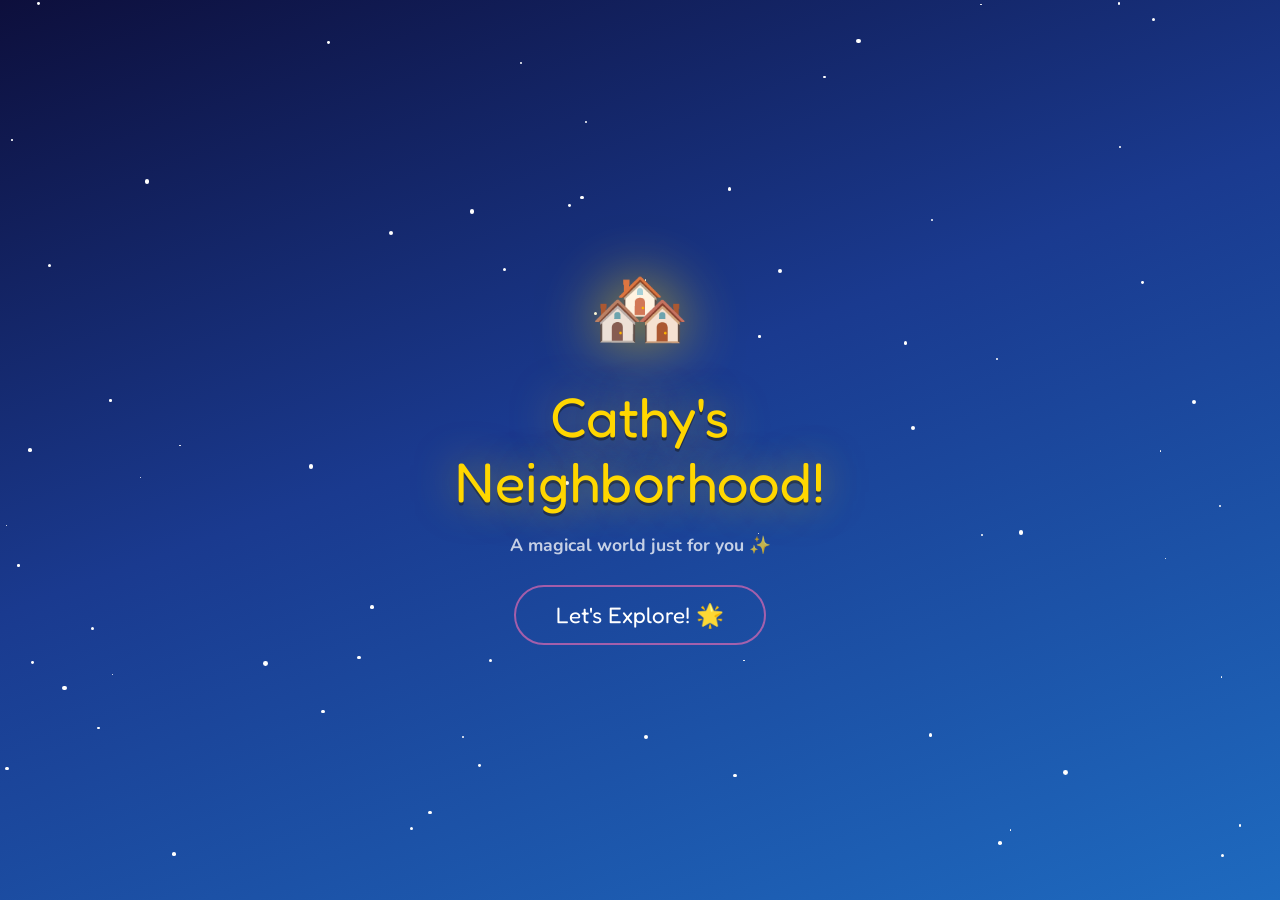
==== index.html @ 8186b41c "Add files via upload" ====
<!DOCTYPE html>
<html lang="en">
<head>
<meta charset="UTF-8">
<meta name="viewport" content="width=device-width, initial-scale=1.0, user-scalable=no">
<meta name="apple-mobile-web-app-capable" content="yes">
<meta name="apple-mobile-web-app-status-bar-style" content="black-translucent">
<meta name="theme-color" content="#1565c0">
<title>Cathy's Neighborhood v2.9</title>
<link rel="manifest" href="manifest.json">

<!-- PWA / iOS install icons -->
<link rel="apple-touch-icon" sizes="180x180" href="icons/apple-touch-icon.png">
<link rel="icon" type="image/png" sizes="32x32" href="icons/favicon-32.png">
<link rel="icon" type="image/png" sizes="16x16" href="icons/favicon-16.png">

<!-- iOS fullscreen behavior -->
<meta name="apple-mobile-web-app-capable" content="yes">
<meta name="apple-mobile-web-app-status-bar-style" content="black-translucent">
<meta name="apple-mobile-web-app-title" content="Cathy's World">

<!-- Android / Chrome install -->
<meta name="mobile-web-app-capable" content="yes">
<meta name="application-name" content="Cathy's World">

<!-- Prevent phone number detection -->
<meta name="format-detection" content="telephone=no">

<link rel="preconnect" href="https://fonts.googleapis.com">
<link href="https://fonts.googleapis.com/css2?family=Nunito:wght@400;700;800;900&family=Fredoka+One&display=swap" rel="stylesheet">
<style>
/* ─────────────────────────────────────────
   CATHY'S NEIGHBORHOOD v2.9
   Image-map driven. Pan + pinch-zoom.
   v2.1 — Music Lab added, CN.BASE path fix
   v2.2 — Little Chef Kitchen live
   v2.3 — New map, Garden zone added, all zones recalibrated
   v2.4 — Toybox persistence fix, Pond & Pet Sanctuary live
   v2.5 — All rooms built, navigation fixed (back/home)
   v2.6 — Room illustrations embedded, glass UI panels
   v2.7 — Full touch/click audit: zone double-fire, canvas timing, audio null-safety
   v2.8 — Navigation splash fix, driveway 3-step wash, distinct drum sounds, robot assembly, SVG nails, mower image
   v2.9 — PWA icons, .nojekyll, 404.html, apple-touch-icon, all GitHub Pages install requirements, driveway 3-step wash, distinct drum sounds, robot assembly, SVG nails, mower image
───────────────────────────────────────── */
:root {
  --font-title:'Fredoka One',cursive;
  --font-body:'Nunito',sans-serif;
  --gold:#ffd700; --pink:#ff6eb4; --purple:#7c3aed;
}
*,*::before,*::after{margin:0;padding:0;box-sizing:border-box;-webkit-tap-highlight-color:transparent;}
html,body{width:100%;height:100%;overflow:hidden;background:#1a6bc7;font-family:var(--font-body);touch-action:none;user-select:none;}

/* SPLASH */
#splash{position:fixed;inset:0;z-index:2000;background:linear-gradient(160deg,#0d0f3c 0%,#1a3a8f 45%,#1e6abf 100%);display:flex;flex-direction:column;align-items:center;justify-content:center;gap:20px;transition:opacity .7s ease;}
#splash.out{opacity:0;pointer-events:none;}
.ss-bg{position:absolute;inset:0;overflow:hidden;pointer-events:none;}
.sstar{position:absolute;border-radius:50%;background:#fff;animation:stwinkle var(--d,2s) var(--dl,0s) ease-in-out infinite alternate;}
@keyframes stwinkle{from{opacity:.1;transform:scale(.6)}to{opacity:1;transform:scale(1.3)}}
.sp-logo{font-size:clamp(3rem,10vw,5rem);animation:logoPop 1s cubic-bezier(.34,1.56,.64,1) both;filter:drop-shadow(0 0 30px rgba(255,215,0,.7));}
.sp-title{font-family:var(--font-title);font-size:clamp(2rem,7vw,3.5rem);color:var(--gold);text-shadow:0 0 40px rgba(255,215,0,.5),0 3px 0 rgba(0,0,0,.4);text-align:center;line-height:1.15;animation:logoPop 1s .15s cubic-bezier(.34,1.56,.64,1) both;}
.sp-sub{font-size:clamp(.9rem,2.5vw,1.1rem);color:rgba(255,255,255,.75);font-weight:700;animation:fadeUp .7s .4s ease both;}
.sp-btn{margin-top:8px;font-family:var(--font-title);font-size:clamp(1.1rem,3vw,1.4rem);color:#fff;background:none;border:2.5px solid rgba(255,110,180,.6);border-radius:50px;padding:14px 40px;cursor:pointer;animation:fadeUp .7s .7s ease both,btnPulse 2.2s 1.4s ease-in-out infinite;transition:background .2s,transform .15s;}
.sp-btn:active{transform:scale(.96);background:rgba(255,110,180,.2);}
@keyframes logoPop{from{opacity:0;transform:scale(.5) translateY(24px)}to{opacity:1;transform:none}}
@keyframes fadeUp{from{opacity:0;transform:translateY(18px)}to{opacity:1;transform:none}}
@keyframes btnPulse{0%,100%{box-shadow:0 0 0 0 rgba(255,110,180,.5)}50%{box-shadow:0 0 0 14px rgba(255,110,180,0)}}

/* WORLD */
#world-wrap{position:fixed;inset:0;overflow:hidden;cursor:grab;background:#1a6bc7;}
#world-wrap:active{cursor:grabbing;}
#world{position:absolute;transform-origin:0 0;will-change:transform;}

/* MAP IMAGE */
#map-img{display:block;width:2000px;height:1089px;image-rendering:auto;pointer-events:none;user-select:none;-webkit-user-drag:none;border-radius:18px;box-shadow:0 20px 80px rgba(0,0,0,.45),0 0 0 6px rgba(255,255,255,.15);}

/* ZONES */
.zone{position:absolute;border-radius:50%;cursor:pointer;background:rgba(255,255,255,0);border:3px solid rgba(255,255,255,0);transition:background .2s,border-color .2s,transform .15s;display:flex;align-items:center;justify-content:center;animation:zonePulse 3s ease-in-out infinite;}
.zone:hover{background:rgba(255,255,255,.18);border-color:rgba(255,255,255,.55);transform:scale(1.06);}
.zone:active{transform:scale(.94);}
@keyframes zonePulse{0%,100%{box-shadow:0 0 0 0 rgba(255,255,255,0)}50%{box-shadow:0 0 0 12px rgba(255,255,255,.08)}}
.zone:nth-child(1){animation-delay:0s}.zone:nth-child(2){animation-delay:.4s}.zone:nth-child(3){animation-delay:.8s}
.zone:nth-child(4){animation-delay:1.2s}.zone:nth-child(5){animation-delay:1.6s}.zone:nth-child(6){animation-delay:2s}
.zone:nth-child(7){animation-delay:2.4s}.zone:nth-child(8){animation-delay:2.8s}
.zone-icon{font-size:2rem;opacity:0;transform:translateY(6px);transition:opacity .2s,transform .2s;pointer-events:none;filter:drop-shadow(0 2px 6px rgba(0,0,0,.6));}
.zone:hover .zone-icon{opacity:1;transform:none;}
.zone-label{position:absolute;bottom:-34px;left:50%;transform:translateX(-50%);font-family:var(--font-title);font-size:clamp(.7rem,2vw,.9rem);color:#fff;white-space:nowrap;background:rgba(0,0,0,.5);padding:4px 12px;border-radius:20px;border:1px solid rgba(255,255,255,.2);backdrop-filter:blur(4px);opacity:0;transition:opacity .2s;pointer-events:none;}
.zone:hover .zone-label{opacity:1;}

/* RIPPLE */
.ripple{position:absolute;border-radius:50%;pointer-events:none;background:rgba(255,255,255,.45);transform:scale(0);opacity:1;animation:rippleOut .6s ease-out forwards;}
@keyframes rippleOut{to{transform:scale(4);opacity:0}}

/* STARBURST */
.starburst{position:fixed;pointer-events:none;z-index:800;font-size:1.6rem;animation:starFly var(--dur,.8s) ease-out forwards;}
@keyframes starFly{0%{transform:translate(0,0) scale(1);opacity:1}100%{transform:translate(var(--tx,0px),var(--ty,-80px)) scale(.3);opacity:0}}

/* HUD */
#hud{position:fixed;top:0;left:0;right:0;z-index:400;padding:max(env(safe-area-inset-top),10px) 14px 0;pointer-events:none;}
.hud-bar{display:flex;align-items:center;justify-content:space-between;padding:9px 14px;background:rgba(10,20,60,.62);backdrop-filter:blur(14px);-webkit-backdrop-filter:blur(14px);border-radius:18px;border:1px solid rgba(255,255,255,.13);pointer-events:all;}
.hud-title{font-family:var(--font-title);font-size:clamp(.9rem,2.5vw,1.15rem);color:var(--gold);text-shadow:0 0 12px rgba(255,215,0,.5);}
.hud-right{display:flex;gap:8px;}
.hud-btn{width:42px;height:42px;border-radius:13px;border:none;background:rgba(255,255,255,.1);border:1px solid rgba(255,255,255,.15);color:#fff;font-size:1.2rem;cursor:pointer;display:flex;align-items:center;justify-content:center;transition:background .2s,transform .15s;position:relative;}
.hud-btn:active{transform:scale(.91);background:rgba(255,255,255,.2);}
.hold-ring{position:absolute;inset:-4px;border-radius:17px;pointer-events:none;background:conic-gradient(var(--gold) 0deg,transparent 0deg);opacity:0;transition:opacity .2s;}
.holding .hold-ring{opacity:1;}

/* GREETING */
#greeting{position:fixed;top:72px;left:50%;z-index:500;transform:translateX(-50%) translateY(-12px);background:linear-gradient(135deg,#ff6eb4,#c026d3);border-radius:22px;padding:11px 22px;font-family:var(--font-title);font-size:clamp(.9rem,2.5vw,1.1rem);color:#fff;text-shadow:0 1px 4px rgba(0,0,0,.3);box-shadow:0 8px 28px rgba(192,38,211,.45);border:2px solid rgba(255,255,255,.3);opacity:0;pointer-events:none;white-space:nowrap;max-width:88vw;text-align:center;transition:opacity .4s,transform .4s cubic-bezier(.34,1.4,.64,1);}
#greeting.show{opacity:1;transform:translateX(-50%) translateY(0);}
#greeting::before{content:'';position:absolute;top:-10px;left:50%;transform:translateX(-50%);border:9px solid transparent;border-bottom-color:#ff6eb4;border-top:none;}

/* ZOOM */
#zoom-wrap{position:fixed;right:14px;z-index:400;display:flex;flex-direction:column;gap:6px;bottom:156px;}
.zoom-btn{width:38px;height:38px;border-radius:11px;border:none;background:rgba(10,20,60,.62);backdrop-filter:blur(10px);border:1px solid rgba(255,255,255,.15);color:#fff;font-size:1.1rem;cursor:pointer;display:flex;align-items:center;justify-content:center;transition:background .2s,transform .15s;}
.zoom-btn:active{transform:scale(.9);}

/* MINIMAP */
#minimap{position:fixed;right:14px;bottom:156px;width:108px;height:60px;background:rgba(10,20,60,.65);backdrop-filter:blur(8px);border-radius:12px;border:1px solid rgba(255,255,255,.15);overflow:hidden;pointer-events:none;margin-bottom:52px;}
#mm-vp{position:absolute;border:2px solid var(--gold);border-radius:3px;background:rgba(255,215,0,.12);transition:all .1s linear;}

/* TOYBOX */
#toybox{position:fixed;bottom:0;left:0;right:0;z-index:400;padding:0 14px max(env(safe-area-inset-bottom),10px);}
.tb-inner{display:flex;align-items:center;gap:8px;padding:8px 14px;background:rgba(10,20,60,.62);backdrop-filter:blur(14px);border-radius:18px;border:1px solid rgba(255,255,255,.13);}
.tb-lbl{font-family:var(--font-title);font-size:.8rem;color:rgba(255,255,255,.45);flex-shrink:0;}
.slot{flex:1;min-width:0;height:48px;max-width:64px;border-radius:13px;background:rgba(255,255,255,.07);border:2px dashed rgba(255,255,255,.2);display:flex;align-items:center;justify-content:center;font-size:1.45rem;cursor:pointer;transition:all .2s;position:relative;}
.slot.filled{background:rgba(255,255,255,.14);border-style:solid;border-color:rgba(255,255,255,.3);}
.slot:active{transform:scale(.89);}
.slot-n{position:absolute;bottom:2px;right:5px;font-size:.55rem;font-weight:900;color:rgba(255,255,255,.4);font-family:var(--font-body);}

/* MODAL */
#modal-bg{position:fixed;inset:0;z-index:600;background:rgba(0,0,0,0);pointer-events:none;transition:background .35s;display:flex;align-items:center;justify-content:center;}
#modal-bg.open{background:rgba(5,10,40,.78);pointer-events:all;backdrop-filter:blur(10px);-webkit-backdrop-filter:blur(10px);}
.modal-card{width:min(92vw,480px);max-height:88vh;border-radius:30px;overflow:hidden;transform:scale(.65) translateY(50px);opacity:0;transition:transform .42s cubic-bezier(.34,1.45,.64,1),opacity .28s ease;position:relative;display:flex;flex-direction:column;box-shadow:0 40px 90px rgba(0,0,0,.65),0 0 0 2px rgba(255,255,255,.12);}
#modal-bg.open .modal-card{transform:none;opacity:1;}
.modal-hdr{padding:30px 26px 20px;display:flex;flex-direction:column;align-items:center;gap:10px;}
.modal-emoji{font-size:3.6rem;animation:mfloat 2.4s ease-in-out infinite alternate;filter:drop-shadow(0 4px 10px rgba(0,0,0,.35));}
@keyframes mfloat{from{transform:translateY(0)}to{transform:translateY(-10px)}}
.modal-title{font-family:var(--font-title);font-size:1.9rem;color:#fff;text-align:center;}
.modal-tagline{font-size:.95rem;font-weight:700;color:rgba(255,255,255,.82);text-align:center;line-height:1.4;}
.modal-body{padding:0 26px 18px;display:flex;flex-direction:column;gap:12px;overflow-y:auto;}
.feat-row{display:flex;align-items:center;gap:13px;background:rgba(255,255,255,.13);border-radius:14px;padding:13px 15px;border:1px solid rgba(255,255,255,.14);}
.feat-icon{font-size:1.55rem;flex-shrink:0;}
.feat-text{font-weight:800;font-size:.92rem;color:#fff;line-height:1.25;}
.feat-sub{font-size:.8rem;color:rgba(255,255,255,.68);margin-top:2px;}
.coming-tag{display:flex;align-items:center;justify-content:center;gap:7px;background:rgba(255,255,255,.08);border:2px dashed rgba(255,255,255,.28);border-radius:13px;padding:13px;font-family:var(--font-title);font-size:1rem;color:rgba(255,255,255,.75);margin-top:2px;}
.modal-ftr{padding:6px 26px 26px;}
.enter-btn{width:100%;padding:17px;border-radius:18px;border:2px solid rgba(255,255,255,.35);background:rgba(255,255,255,.22);font-family:var(--font-title);font-size:1.25rem;color:#fff;cursor:pointer;letter-spacing:.02em;display:flex;align-items:center;justify-content:center;gap:8px;transition:background .2s,transform .15s;box-shadow:0 6px 20px rgba(0,0,0,.25);}
.enter-btn:hover{background:rgba(255,255,255,.3);}
.enter-btn:active{transform:scale(.97);}
.close-btn{position:absolute;top:14px;right:14px;width:38px;height:38px;border-radius:50%;border:none;background:rgba(0,0,0,.28);color:#fff;font-size:1.2rem;cursor:pointer;display:flex;align-items:center;justify-content:center;border:1px solid rgba(255,255,255,.2);transition:background .2s,transform .15s;}
.close-btn:hover{background:rgba(255,255,255,.18);transform:scale(1.08);}

/* PARENT GATE */
#parent-gate{position:fixed;inset:0;z-index:900;background:rgba(0,0,0,.88);backdrop-filter:blur(18px);display:flex;align-items:center;justify-content:center;opacity:0;pointer-events:none;transition:opacity .3s;}
#parent-gate.open{opacity:1;pointer-events:all;}
.pg-card{background:linear-gradient(145deg,#1a0533,#2d0a6e);border-radius:28px;padding:38px;width:min(90vw,400px);text-align:center;display:flex;flex-direction:column;gap:18px;align-items:center;border:2px solid rgba(192,132,252,.4);box-shadow:0 40px 80px rgba(0,0,0,.6);}
.pg-title{font-family:var(--font-title);font-size:1.7rem;color:#c084fc;}
.pg-sub{font-size:.9rem;color:rgba(255,255,255,.65);line-height:1.5;}
.pg-btn{width:100%;padding:15px;border-radius:14px;border:none;font-family:var(--font-title);font-size:1.05rem;cursor:pointer;transition:transform .15s,filter .2s;}
.pg-btn:active{transform:scale(.97);}
.pg-btn.danger{background:linear-gradient(135deg,#c62828,#b71c1c);color:#fff;}
.pg-btn.back{background:rgba(255,255,255,.1);color:rgba(255,255,255,.8);border:1px solid rgba(255,255,255,.2);}

/* EDIT MODE */
#editor-toggle{position:fixed;left:14px;bottom:90px;z-index:400;padding:8px 14px;border-radius:12px;border:none;background:rgba(10,20,60,.7);backdrop-filter:blur(8px);border:1px solid rgba(255,255,255,.15);color:rgba(255,255,255,.6);font-family:var(--font-body);font-size:.75rem;font-weight:700;cursor:pointer;transition:all .2s;letter-spacing:.04em;}
#editor-toggle.active{background:rgba(255,200,0,.2);border-color:var(--gold);color:var(--gold);}
body.edit-mode .zone{background:rgba(255,255,0,.18)!important;border-color:rgba(255,255,0,.7)!important;cursor:move!important;}
body.edit-mode .zone-icon{opacity:1!important;transform:none!important;}
body.edit-mode .zone-label{opacity:1!important;}

/* TOYBOX SLOTS — match cn-core renderToyboxBar output */
.tb-slot{flex:1;max-width:60px;height:48px;border-radius:13px;background:rgba(255,255,255,.07);border:2px dashed rgba(255,255,255,.2);display:flex;align-items:center;justify-content:center;cursor:pointer;position:relative;transition:all .2s;}
.tb-slot.filled{background:rgba(255,255,255,.14);border-style:solid;border-color:rgba(255,255,255,.3);}
.tb-slot:active{transform:scale(.88);}
.tb-emoji{font-size:1.4rem;}
.tb-num{position:absolute;bottom:2px;right:5px;font-size:.5rem;font-weight:900;color:rgba(255,255,255,.35);font-family:var(--font-body);}
</style>
</head>
<body>

<!-- SPLASH -->
<div id="splash">
  <div class="ss-bg" id="ssStars"></div>
  <div class="sp-logo">🏘️</div>
  <div class="sp-title">Cathy's<br>Neighborhood!</div>
  <div class="sp-sub">A magical world just for you ✨</div>
  <button class="sp-btn" onclick="startGame()">Let's Explore! 🌟</button>
</div>

<!-- WORLD -->
<div id="world-wrap">
  <div id="world">
    <img id="map-img" src="CathysHood.png" alt="Cathy's Neighborhood"
      onerror="this.src='https://placehold.co/2000x1089/1a6bc7/white?text=Add+CathysHood.png'">
  </div>
</div>

<!-- HUD -->
<div id="hud">
  <div class="hud-bar">
    <div class="hud-title">🌟 Cathy's Neighborhood <span style="font-size:.7em;opacity:.6">v2.9</span></div>
    <div class="hud-right">
      <button class="hud-btn" onclick="centerView()">🗺️</button>
      <div class="hud-btn" id="home-btn"
        onmousedown="holdStart(event)" onmouseup="holdEnd()" onmouseleave="holdEnd()"
        ontouchstart="holdStart(event)" ontouchend="holdEnd()">
        🏠<div class="hold-ring" id="holdRing"></div>
      </div>
    </div>
  </div>
</div>

<div id="greeting"></div>

<div id="zoom-wrap">
  <button class="zoom-btn" onclick="doZoom(+.12)">+</button>
  <button class="zoom-btn" onclick="doZoom(-.12)">−</button>
</div>

<div id="minimap"><div id="mm-vp"></div></div>

<div id="toybox">
  <div class="tb-inner">
    <div class="tb-lbl">🧸</div>
    <div id="toybox-bar" style="display:flex;gap:8px;flex:1;"></div>
  </div>
</div>

<button id="editor-toggle" onclick="toggleEdit()">✏️ EDIT ZONES</button>

<!-- MODAL -->
<div id="modal-bg" onclick="bgClick(event)">
  <div class="modal-card" id="mCard">
    <button class="close-btn" onclick="closeModal()">✕</button>
    <div class="modal-hdr" id="mHdr"></div>
    <div class="modal-body" id="mBody"></div>
    <div class="modal-ftr">
      <button class="enter-btn" onclick="enterRoom()">
        <span id="enterLbl">Let's Go!</span> 🚀
      </button>
    </div>
  </div>
</div>

<!-- PARENT GATE -->
<div id="parent-gate">
  <div class="pg-card">
    <div style="font-size:2.8rem">🔐</div>
    <div class="pg-title">Parent Settings</div>
    <div class="pg-sub">You found the secret door!<br>What would you like to do?</div>
    <button class="pg-btn danger" onclick="resetGame()">🔄 Reset All Progress</button>
    <button class="pg-btn back"   onclick="closePG()">← Back to Play</button>
  </div>
</div>

<!-- CN Core Engine — for live toybox persistence -->
<script src="shared/cn-core.js"></script>
<script>
'use strict';

/* ── ROOM DATA ───────────────────────────────────────────
   cx/cy = center as % of 2000×1089 image
   rx/ry = radii as % (ellipse hitbox)
   Calibrated to the CathysHood.png layout.
──────────────────────────────────────────────────────── */
const ROOMS = [
  {
    // Main house body — lower-left facade, front door area
    id:'home', label:"Cathy's Home", emoji:'🏡', icon:'🏠',
    color:['#8d6e63','#5d4037'],
    cx:21, cy:44, rx:11, ry:14,
    tagline:"Cathy's cozy home base! 🌟",
    features:[
      {icon:'🛋️',text:'Living Room',sub:'Relax, play and hang out!'},
      {icon:'🛏️',text:"Cathy's Bedroom",sub:'Your very own special room!'},
    ],
    entranceLabel:"Go Home!", stub:true
  },
  {
    // Music Lab label sits left of house, ground-floor left windows
    id:'music', label:'Music Lab', emoji:'🎵', icon:'🎸',
    color:['#6a1b9a','#4a148c'],
    cx:24, cy:30, rx:9, ry:10,
    tagline:"Make beats, loops & songs! 🎸",
    features:[
      {icon:'🥁',text:'Drum Machine',sub:'Tap the pads to lay down your beat!'},
      {icon:'🎸',text:'Loop Launcher',sub:'Layer real guitar recordings!'},
      {icon:'🎹',text:'Mini Keyboard',sub:'Play melodies with one finger!'},
      {icon:'🎤',text:'Sing Along',sub:'Record your very own voice!'},
    ],
    entranceLabel:"Make Music!", stub:false
  },
  {
    // Salon = turret tower, upper-right of house
    id:'salon', label:'Royal Salon', emoji:'💇‍♀️', icon:'✂️',
    color:['#e91e8c','#880e4f'],
    cx:38, cy:13, rx:7, ry:11,
    tagline:"Style, glam & sparkle! 💅",
    features:[
      {icon:'🖌️',text:'Magic Hair Brush',sub:'Add color streaks with one swipe!'},
      {icon:'💅',text:'Glitter Station',sub:'Nails, gems & sparkles!'},
      {icon:'🪞',text:'Big Mirror',sub:'See your stunning look!'},
    ],
    entranceLabel:"Get Glamorous!", stub:false
  },
  {
    // Kitchen = open structure top-right
    id:'kitchen', label:"Little Chef's Kitchen", emoji:'🍳', icon:'👩‍🍳',
    color:['#e65100','#bf360c'],
    cx:78, cy:23, rx:13, ry:17,
    tagline:"Cook, bake & blend yummy things! 🧁",
    features:[
      {icon:'🎂',text:'Bake a Cake',sub:'Watch it rise in the oven!'},
      {icon:'🥤',text:'Magic Blender',sub:'Mix colors to make new flavors!'},
      {icon:'🍪',text:'Cookie Time',sub:'Bake treats for your pets!'},
    ],
    entranceLabel:"Start Cooking!", stub:false
  },
  {
    // Red barn, left side
    id:'garage', label:'The Garage & 3D Print Lab', emoji:'🔧', icon:'🛠️',
    color:['#b71c1c','#7f0000'],
    cx:13, cy:64, rx:12, ry:17,
    tagline:"Fix it, build it, print it! 🔩",
    features:[
      {icon:'🔩',text:'Junior Fix-It Shop',sub:'Drill, hammer & repair stuff!'},
      {icon:'🖨️',text:'3D Print Lab',sub:'Swipe to scrape your creation!'},
      {icon:'🪛',text:'Tool Wall',sub:'Every tool has its place!'},
    ],
    entranceLabel:"Get to Work!", stub:false
  },
  {
    // Tesla + Hummer + charger, center-lower
    id:'driveway', label:'The Driveway', emoji:'⚡', icon:'🚗',
    color:['#0277bd','#01579b'],
    cx:44, cy:70, rx:16, ry:17,
    tagline:"Wash, charge & zoom zoom zoom! 🚙",
    features:[
      {icon:'🚿',text:'Power Washer',sub:'Spray off dirt to reveal the color!'},
      {icon:'⚡',text:'EV Charger',sub:'Plug in & watch the battery fill!'},
      {icon:'🏎️',text:'Tesla & Hummer',sub:'Two very cool rides!'},
    ],
    entranceLabel:"Wash the Cars!", stub:false
  },
  {
    // Pond + elephant + dog, center-right
    id:'pond', label:'Pond & Pet Sanctuary', emoji:'🐘', icon:'🐾',
    color:['#2e7d32','#1b5e20'],
    cx:65, cy:57, rx:13, ry:16,
    tagline:"All the animals need your love! 🐾",
    features:[
      {icon:'🐘',text:'Elephant Friend',sub:'Splash in the pond together!'},
      {icon:'🐶',text:'Feed the Puppy',sub:'Drag food to the hungry doggo!'},
      {icon:'🌊',text:'Lily Pond',sub:'Tap to make ripples & bubbles!'},
    ],
    entranceLabel:"Visit the Animals!", stub:false
  },
  {
    // Mower only — sits right of pond, labeled "ZT1 50 MOWER"
    id:'mower', label:'Cub Cadet ZT1 50', emoji:'🚜', icon:'🚜',
    color:['#33691e','#1b5e20'],
    cx:80, cy:60, rx:8, ry:10,
    tagline:"Mow the whole yard! 🌾",
    features:[
      {icon:'🚜',text:'Cub Cadet ZT1 50',sub:'Hop on and mow the whole yard!'},
      {icon:'🌿',text:'Grass Patterns',sub:'Make cool stripe designs!'},
    ],
    entranceLabel:"Start Mowing!", stub:false
  },
  {
    // Garden veggie patches — far right, labeled "GARDEN"
    id:'garden', label:'The Garden', emoji:'🥕', icon:'🌱',
    color:['#558b2f','#33691e'],
    cx:88, cy:43, rx:8, ry:12,
    tagline:"Grow yummy fruits and veggies! 🥦",
    features:[
      {icon:'🥕',text:'Veggie Patch',sub:'Plant seeds and watch them grow!'},
      {icon:'🌻',text:'Flower Beds',sub:'Pick flowers for the house!'},
      {icon:'💧',text:'Watering Can',sub:'Keep your plants happy!'},
    ],
    entranceLabel:"Start Gardening!", stub:false
  },
  {
    // Crane + ABC blocks, bottom-right corner
    id:'construction', label:'Alphabet Construction', emoji:'🏗️', icon:'🅰️',
    color:['#f57f17','#e65100'],
    cx:89, cy:77, rx:10, ry:13,
    tagline:"Build words, learn letters! 🔡",
    features:[
      {icon:'🏗️',text:'Big Crane',sub:'Lift and stack the letter blocks!'},
      {icon:'🧱',text:'A B C Blocks',sub:'Spell your name and more!'},
      {icon:'📚',text:'Word Builder',sub:'Stack letters to make words!'},
    ],
    entranceLabel:"Start Building!", stub:false
  },
];

/* ── STATE ─────────────────────────────────────────────── */
const IMG_W=2000, IMG_H=1089;
const MIN_Z=.22, MAX_Z=2.2;
let S={z:.5,px:0,py:0,dragging:false,lx:0,ly:0,ld:0,
       activeRoom:null,toybox:[null,null,null,null,null],
       holdIval:null,holdPct:0,greetTimer:null,editMode:false};

/* ── SPLASH ─────────────────────────────────────────────── */
(function buildStars(){
  const c=document.getElementById('ssStars');
  for(let i=0;i<70;i++){
    const d=document.createElement('div');
    const sz=Math.random()*4+1;
    d.className='sstar';
    d.style.cssText=`left:${Math.random()*100}%;top:${Math.random()*100}%;width:${sz}px;height:${sz}px;--d:${(Math.random()*2.5+.8).toFixed(1)}s;--dl:${(Math.random()*3).toFixed(1)}s;`;
    c.appendChild(d);
  }
})();

function startGame(){
  sessionStorage.setItem('cn_visited','1');
  document.getElementById('splash').classList.add('out');
  setTimeout(()=>{
    document.getElementById('splash').style.display='none';
    showGreet(timeGreet());
  },700);
}

/* ── WORLD INIT ─────────────────────────────────────────── */
function initWorld(){
  const world=document.getElementById('world');
  ROOMS.forEach((r,idx)=>{
    const el=document.createElement('div');
    el.className='zone';
    el.id='z_'+r.id;
    el.dataset.rid=r.id;
    el.style.animationDelay=(idx*.4)+'s';
    el.innerHTML=`<span class="zone-icon">${r.icon}</span><span class="zone-label">${r.label}</span>`;
    placeZone(el,r);
    // Use pointerup only - avoids touch+click double-fire on mobile
    el.addEventListener('pointerdown', e=>{ e.currentTarget._moved=false; });
    el.addEventListener('pointermove', e=>{ e.currentTarget._moved=true; });
    el.addEventListener('pointerup', e=>{
      if(e.currentTarget._moved) return; // was a drag, not a tap
      if(!S.editMode){ e.preventDefault(); zClick(r,e); }
    });
    el.addEventListener('touchstart',e=>editDragStart(e,r),{passive:true});
    world.appendChild(el);
  });
  centerView();
}

function placeZone(el,r){
  const x=r.cx/100*IMG_W, y=r.cy/100*IMG_H;
  const rx=r.rx/100*IMG_W, ry=r.ry/100*IMG_H;
  el.style.left=(x-rx)+'px';
  el.style.top=(y-ry)+'px';
  el.style.width=(rx*2)+'px';
  el.style.height=(ry*2)+'px';
}

/* ── TRANSFORM ──────────────────────────────────────────── */
function applyXform(){
  document.getElementById('world').style.transform=
    `translate(${S.px}px,${S.py}px) scale(${S.z})`;
  updateMM();
}

function clamp(){
  const vw=window.innerWidth,vh=window.innerHeight;
  const sw=IMG_W*S.z,sh=IMG_H*S.z;
  const mx=Math.min(vw*.2,120),my=Math.min(vh*.2,100);
  S.px=Math.min(mx,Math.max(vw-sw-mx,S.px));
  S.py=Math.min(my,Math.max(vh-sh-my,S.py));
}

function centerView(){
  const vw=window.innerWidth,vh=window.innerHeight;
  S.z=Math.min(MAX_Z,Math.max(MIN_Z,Math.min((vw-28)/IMG_W,(vh-110)/IMG_H)));
  S.px=(vw-IMG_W*S.z)/2;
  S.py=(vh-IMG_H*S.z)/2;
  clamp(); applyXform();
}

function doZoom(d){
  const vw=window.innerWidth,vh=window.innerHeight;
  const oz=S.z;
  S.z=Math.min(MAX_Z,Math.max(MIN_Z,S.z+d));
  S.px=vw/2-(vw/2-S.px)*(S.z/oz);
  S.py=vh/2-(vh/2-S.py)*(S.z/oz);
  clamp(); applyXform();
}

/* ── INPUT ──────────────────────────────────────────────── */
function setupInput(){
  const w=document.getElementById('world-wrap');

  w.addEventListener('mousedown',e=>{
    if(e.target.closest('.zone')||e.target.closest('.hud-btn')) return;
    S.dragging=true; S.lx=e.clientX; S.ly=e.clientY;
  });
  window.addEventListener('mousemove',e=>{
    if(!S.dragging) return;
    S.px+=e.clientX-S.lx; S.py+=e.clientY-S.ly;
    S.lx=e.clientX; S.ly=e.clientY;
    clamp(); applyXform();
  });
  window.addEventListener('mouseup',()=>S.dragging=false);

  w.addEventListener('touchstart',e=>{
    if(e.target.closest('.zone')) return;
    if(e.touches.length===1){S.dragging=true;S.lx=e.touches[0].clientX;S.ly=e.touches[0].clientY;}
    else if(e.touches.length===2){S.dragging=false;S.ld=tDist(e.touches);}
  },{passive:true});

  w.addEventListener('touchmove',e=>{
    if(e.touches.length===1&&S.dragging){
      S.px+=e.touches[0].clientX-S.lx; S.py+=e.touches[0].clientY-S.ly;
      S.lx=e.touches[0].clientX; S.ly=e.touches[0].clientY;
      clamp(); applyXform();
    } else if(e.touches.length===2){
      const nd=tDist(e.touches);
      const vw=window.innerWidth,vh=window.innerHeight;
      const mx=(e.touches[0].clientX+e.touches[1].clientX)/2;
      const my=(e.touches[0].clientY+e.touches[1].clientY)/2;
      const oz=S.z;
      S.z=Math.min(MAX_Z,Math.max(MIN_Z,S.z*(nd/S.ld)));
      S.px=mx-(mx-S.px)*(S.z/oz);
      S.py=my-(my-S.py)*(S.z/oz);
      S.ld=nd; clamp(); applyXform();
    }
  },{passive:true});

  w.addEventListener('touchend',()=>{ if(!S.editDrag) S.dragging=false; });

  w.addEventListener('wheel',e=>{
    e.preventDefault();
    const oz=S.z;
    S.z=Math.min(MAX_Z,Math.max(MIN_Z,S.z+(e.deltaY<0?.1:-.1)));
    S.px=e.clientX-(e.clientX-S.px)*(S.z/oz);
    S.py=e.clientY-(e.clientY-S.py)*(S.z/oz);
    clamp(); applyXform();
  },{passive:false});
}

function tDist(t){const dx=t[0].clientX-t[1].clientX,dy=t[0].clientY-t[1].clientY;return Math.sqrt(dx*dx+dy*dy);}

/* ── MINIMAP ────────────────────────────────────────────── */
function updateMM(){
  const mm=document.getElementById('minimap');
  const mW=mm.offsetWidth,mH=mm.offsetHeight;
  const sx=mW/IMG_W,sy=mH/IMG_H;
  const vw=window.innerWidth,vh=window.innerHeight;
  const vp=document.getElementById('mm-vp');
  vp.style.left=Math.max(0,-S.px/S.z*sx)+'px';
  vp.style.top=Math.max(0,-S.py/S.z*sy)+'px';
  vp.style.width=Math.min(mW,vw/S.z*sx)+'px';
  vp.style.height=Math.min(mH,vh/S.z*sy)+'px';
}

/* ── ZONE CLICK ─────────────────────────────────────────── */
function zClick(room,e){
  // Ripple effect on the zone
  const el=document.getElementById('z_'+room.id);
  const rip=document.createElement('div');
  rip.className='ripple';
  rip.style.cssText='width:100%;height:100%;left:0;top:0;';
  el.appendChild(rip);
  setTimeout(()=>rip.remove(),700);

  // Star burst from tap point
  const cx=e.changedTouches?e.changedTouches[0].clientX:e.clientX;
  const cy=e.changedTouches?e.changedTouches[0].clientY:e.clientY;
  spawnStars(cx,cy,7);

  if(navigator.vibrate) navigator.vibrate([12,8,12]);
  openModal(room);
}

function spawnStars(x,y,n){
  const emojis=['⭐','🌟','✨','💫','🌸','💥','🎉'];
  for(let i=0;i<n;i++){
    const el=document.createElement('div');
    el.className='starburst';
    el.textContent=emojis[Math.floor(Math.random()*emojis.length)];
    const a=Math.random()*Math.PI*2,d=50+Math.random()*70;
    el.style.cssText=`left:${x}px;top:${y}px;--tx:${Math.cos(a)*d}px;--ty:${Math.sin(a)*d-40}px;--dur:${(.5+Math.random()*.5).toFixed(2)}s;animation-delay:${(Math.random()*.15).toFixed(2)}s;`;
    document.body.appendChild(el);
    setTimeout(()=>el.remove(),1100);
  }
}

/* ── MODAL ──────────────────────────────────────────────── */
function openModal(room){
  S.activeRoom=room;
  document.getElementById('mCard').style.background=
    `linear-gradient(150deg,${room.color[0]},${room.color[1]})`;
  document.getElementById('mHdr').innerHTML=`
    <div class="modal-emoji">${room.emoji}</div>
    <div class="modal-title">${room.label}</div>
    <div class="modal-tagline">${room.tagline}</div>`;
  document.getElementById('mBody').innerHTML=
    room.features.map(f=>`
      <div class="feat-row">
        <div class="feat-icon">${f.icon}</div>
        <div><div class="feat-text">${f.text}</div><div class="feat-sub">${f.sub}</div></div>
      </div>`).join('')
    +(room.stub?'<div class="coming-tag">🚧 Coming soon — building this room! 🚧</div>':'');
  document.getElementById('enterLbl').textContent=room.stub?'Peek Inside!':(room.entranceLabel||"Let's Go!");
  document.getElementById('modal-bg').classList.add('open');
}

function closeModal(){document.getElementById('modal-bg').classList.remove('open');S.activeRoom=null;}
function bgClick(e){if(e.target===document.getElementById('modal-bg')) closeModal();}

function enterRoom(){
  const r=S.activeRoom; if(!r) return;
  if(r.stub){
    closeModal();
    showGreet("Coming soon! We're building this! 🚧");
    spawnStars(window.innerWidth/2,window.innerHeight/2,12);
    return;
  }
  window.location.href=`rooms/${r.id}/index.html`;
}

/* ── PARENT GATE ────────────────────────────────────────── */
function holdStart(e){
  e.preventDefault();
  S.holdPct=0;
  const ring=document.getElementById('holdRing');
  document.getElementById('home-btn').classList.add('holding');
  S.holdIval=setInterval(()=>{
    S.holdPct+=100/30;
    ring.style.background=`conic-gradient(var(--gold) ${S.holdPct*3.6}deg,transparent ${S.holdPct*3.6}deg)`;
    if(S.holdPct>=100){holdEnd();openPG();}
  },100);
}
function holdEnd(){
  clearInterval(S.holdIval); S.holdPct=0;
  document.getElementById('holdRing').style.background='none';
  document.getElementById('home-btn').classList.remove('holding');
}
function openPG(){document.getElementById('parent-gate').classList.add('open');}
function closePG(){document.getElementById('parent-gate').classList.remove('open');}
function resetGame(){
  if(!confirm("Reset all of Cathy's progress? This can't be undone.")) return;
  localStorage.clear();
  try{indexedDB.deleteDatabase('CathysNeighborhood');}catch(e){}
  closePG(); showGreet('All reset! Fresh start! 🌟');
}

/* ── TOYBOX ─────────────────────────────────────────────── */
function slotTap(i){ CN._slotTap(i); }
// Override CN.Room.greet to use map page's showGreet bubble
CN.Room.greet = showGreet;

/* ── ZONE EDITOR ────────────────────────────────────────── */
function toggleEdit(){
  S.editMode=!S.editMode;
  document.body.classList.toggle('edit-mode',S.editMode);
  const btn=document.getElementById('editor-toggle');
  btn.classList.toggle('active',S.editMode);
  btn.textContent=S.editMode?'✅ DONE EDITING':'✏️ EDIT ZONES';
  if(!S.editMode){
    console.log('=== Zone positions ===');
    ROOMS.forEach(r=>console.log(`{id:'${r.id}',cx:${r.cx.toFixed(1)},cy:${r.cy.toFixed(1)},rx:${r.rx.toFixed(1)},ry:${r.ry.toFixed(1)}}`));
  }
}

function editDragStart(e,room){
  if(!S.editMode) return;
  e.stopPropagation();
  const pt=e.touches?e.touches[0]:e;
  S.lx=pt.clientX; S.ly=pt.clientY;
  const el=document.getElementById('z_'+room.id);
  const moveH=ev=>{
    const p=ev.touches?ev.touches[0]:ev;
    room.cx=Math.max(0,Math.min(100,room.cx+(p.clientX-S.lx)/S.z/IMG_W*100));
    room.cy=Math.max(0,Math.min(100,room.cy+(p.clientY-S.ly)/S.z/IMG_H*100));
    S.lx=p.clientX; S.ly=p.clientY;
    placeZone(el,room);
  };
  const upH=()=>{
    window.removeEventListener('mousemove',moveH);
    window.removeEventListener('mouseup',upH);
    window.removeEventListener('touchmove',moveH);
    window.removeEventListener('touchend',upH);
    S.dragging=false;
  };
  window.addEventListener('mousemove',moveH);
  window.addEventListener('mouseup',upH);
  window.addEventListener('touchmove',moveH,{passive:true});
  window.addEventListener('touchend',upH);
}

/* ── GREETING ───────────────────────────────────────────── */
function showGreet(msg){
  const g=document.getElementById('greeting');
  clearTimeout(S.greetTimer);
  g.textContent=msg; g.classList.add('show');
  S.greetTimer=setTimeout(()=>g.classList.remove('show'),3200);
}
function timeGreet(){
  const h=new Date().getHours();
  const s={
    morning:["Good morning, Cathy! 🌅","Rise and shine! ☀️","What a beautiful morning! 🌸"],
    afternoon:["Hi Cathy! Let's play! 🌈","What are we doing today? 🎉","Ready for adventure? 🌟"],
    evening:["Good evening, Cathy! 🌆","Almost dinner time! 🍽️","One more adventure! ⭐"],
    night:["Sleepy time soon! 😴","Sweet dreams coming! 🌙","Last adventure tonight! 🌟"],
  };
  const k=h<12?'morning':h<17?'afternoon':h<21?'evening':'night';
  return s[k][Math.floor(Math.random()*s[k].length)];
}

/* ── SERVICE WORKER ─────────────────────────────────────── */
if('serviceWorker' in navigator)
  navigator.serviceWorker.register('./sw.js').catch(()=>{});

/* ── BOOT ───────────────────────────────────────────────── */
document.addEventListener('DOMContentLoaded',()=>{
  initWorld();
  setupInput();
  applyXform();
  // Load live toybox from IndexedDB
  renderToyboxBar();
  // Skip splash if returning from a room
  if(sessionStorage.getItem('cn_visited')){
    const sp=document.getElementById('splash');
    sp.style.display='none';
    setTimeout(()=>showGreet(timeGreet()),400);
  }
  // Auto-hide editor toggle after 6s
  setTimeout(()=>{
    const t=document.getElementById('editor-toggle');
    t.style.transition='opacity .5s';
    t.style.opacity='0';
    t.style.pointerEvents='none';
  },6000);
});

window.addEventListener('resize',()=>{clamp();applyXform();});
</script>
</body>
</html>
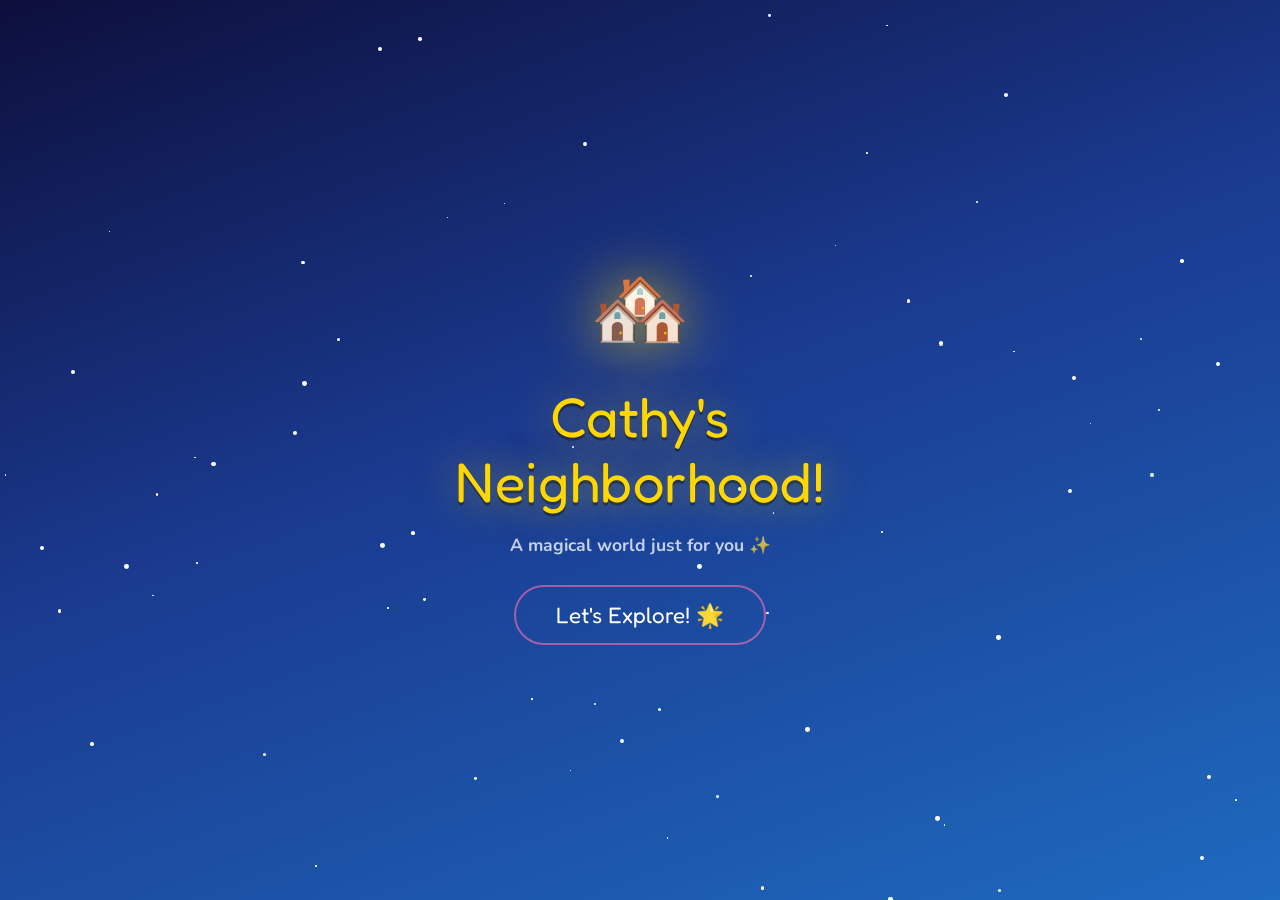
==== commit a73e3b8b: "Add files via upload" ====
--- a/index.html
+++ b/index.html
@@ -6,7 +6,7 @@
 <meta name="apple-mobile-web-app-capable" content="yes">
 <meta name="apple-mobile-web-app-status-bar-style" content="black-translucent">
 <meta name="theme-color" content="#1565c0">
-<title>Cathy's Neighborhood v2.9</title>
+<title>Cathy's Neighborhood v5.0</title>
 <link rel="manifest" href="manifest.json">
 
 <!-- PWA / iOS install icons -->
@@ -30,7 +30,7 @@
 <link href="https://fonts.googleapis.com/css2?family=Nunito:wght@400;700;800;900&family=Fredoka+One&display=swap" rel="stylesheet">
 <style>
 /* ─────────────────────────────────────────
-   CATHY'S NEIGHBORHOOD v2.9
+   CATHY'S NEIGHBORHOOD v3.1
    Image-map driven. Pan + pinch-zoom.
    v2.1 — Music Lab added, CN.BASE path fix
    v2.2 — Little Chef Kitchen live
@@ -40,7 +40,10 @@
    v2.6 — Room illustrations embedded, glass UI panels
    v2.7 — Full touch/click audit: zone double-fire, canvas timing, audio null-safety
    v2.8 — Navigation splash fix, driveway 3-step wash, distinct drum sounds, robot assembly, SVG nails, mower image
-   v2.9 — PWA icons, .nojekyll, 404.html, apple-touch-icon, all GitHub Pages install requirements, driveway 3-step wash, distinct drum sounds, robot assembly, SVG nails, mower image
+   v2.9 — PWA icons, .nojekyll, 404.html, apple-touch-icon, all GitHub Pages install requirements
+   v3.0 — GSAP animation system: spring physics, wobble reactions, elastic confetti, smooth transitions everywhere
+   v3.1 — Full audio engine (synth SFX + bg music per room), celebrate close fixed, kitchen chopping + sizzle pan
+   v5.0 — Pond rebuilt (GSAP ripples, hunger system, food arcs, animal wobbles), Mower fixed (SVG mower + pointer events), Driveway tool order fixed, Salon spray fixed (synth SFX + bg music per room), celebrate close fixed, kitchen chopping + sizzle pan: spring physics, wobble reactions, elastic confetti, smooth transitions everywhere, .nojekyll, 404.html, apple-touch-icon, all GitHub Pages install requirements, driveway 3-step wash, distinct drum sounds, robot assembly, SVG nails, mower image
 ───────────────────────────────────────── */
 :root {
   --font-title:'Fredoka One',cursive;
@@ -184,7 +187,7 @@
   <div class="sp-logo">🏘️</div>
   <div class="sp-title">Cathy's<br>Neighborhood!</div>
   <div class="sp-sub">A magical world just for you ✨</div>
-  <button class="sp-btn" onclick="startGame()">Let's Explore! 🌟</button>
+  <button class="sp-btn" id="splashBtn" onclick="startGame()">Let's Explore! 🌟</button>
 </div>
 
 <!-- WORLD -->
@@ -198,8 +201,10 @@
 <!-- HUD -->
 <div id="hud">
   <div class="hud-bar">
-    <div class="hud-title">🌟 Cathy's Neighborhood <span style="font-size:.7em;opacity:.6">v2.9</span></div>
-    <div class="hud-right">
+    <div class="hud-title">🌟 Cathy's Neighborhood <span style="font-size:.7em;opacity:.6">v5.0</span></div>
+    <div id="coin-display" style="font-family:var(--font-title);font-size:.85rem;color:var(--gold);text-shadow:0 0 8px rgba(255,215,0,.4);padding:4px 10px;background:rgba(0,0,0,.2);border-radius:10px;border:1px solid rgba(255,215,0,.2)">🪙 0</div>
+      <div class="hud-right">
+      <button class="hud-btn" id="audioBtn" onclick="toggleAudio()" title="Toggle sound">🔊</button>
       <button class="hud-btn" onclick="centerView()">🗺️</button>
       <div class="hud-btn" id="home-btn"
         onmousedown="holdStart(event)" onmouseup="holdEnd()" onmouseleave="holdEnd()"
@@ -253,6 +258,12 @@
   </div>
 </div>
 
+<script src="https://cdn.jsdelivr.net/npm/gsap@3.12.5/dist/gsap.min.js">
+  document.addEventListener('cn:coins', e => {
+    const el=document.getElementById('coin-display');
+    if(el) el.textContent='🪙 '+e.detail.coins;
+  });
+</script>
 <!-- CN Core Engine — for live toybox persistence -->
 <script src="shared/cn-core.js"></script>
 <script>
@@ -274,7 +285,7 @@
       {icon:'🛋️',text:'Living Room',sub:'Relax, play and hang out!'},
       {icon:'🛏️',text:"Cathy's Bedroom",sub:'Your very own special room!'},
     ],
-    entranceLabel:"Go Home!", stub:true
+    entranceLabel:"Go Home!"
   },
   {
     // Music Lab label sits left of house, ground-floor left windows
@@ -420,6 +431,7 @@
   setTimeout(()=>{
     document.getElementById('splash').style.display='none';
     showGreet(timeGreet());
+    CN.Audio.bgStart('map');
   },700);
 }
 
@@ -605,6 +617,7 @@
     +(room.stub?'<div class="coming-tag">🚧 Coming soon — building this room! 🚧</div>':'');
   document.getElementById('enterLbl').textContent=room.stub?'Peek Inside!':(room.entranceLabel||"Let's Go!");
   document.getElementById('modal-bg').classList.add('open');
+  if(window.gsap) CN.Anim.celebrateIn(document.getElementById('mCard'));
 }
 
 function closeModal(){document.getElementById('modal-bg').classList.remove('open');S.activeRoom=null;}
@@ -696,6 +709,7 @@
   const g=document.getElementById('greeting');
   clearTimeout(S.greetTimer);
   g.textContent=msg; g.classList.add('show');
+  if(window.gsap) gsap.fromTo(g,{y:-16,opacity:0},{y:0,opacity:1,duration:.4,ease:'back.out(2)'});
   S.greetTimer=setTimeout(()=>g.classList.remove('show'),3200);
 }
 function timeGreet(){
@@ -715,12 +729,19 @@
   navigator.serviceWorker.register('./sw.js').catch(()=>{});
 
 /* ── BOOT ───────────────────────────────────────────────── */
+function toggleAudio(){
+  const muted=CN.Audio.toggle();
+  document.getElementById('audioBtn').textContent=muted?'🔇':'🔊';
+}
+CN.Audio.unlockOnGesture();
+
 document.addEventListener('DOMContentLoaded',()=>{
   initWorld();
   setupInput();
   applyXform();
   // Load live toybox from IndexedDB
   renderToyboxBar();
+  CN.updateCoinDisplay();
   // Skip splash if returning from a room
   if(sessionStorage.getItem('cn_visited')){
     const sp=document.getElementById('splash');
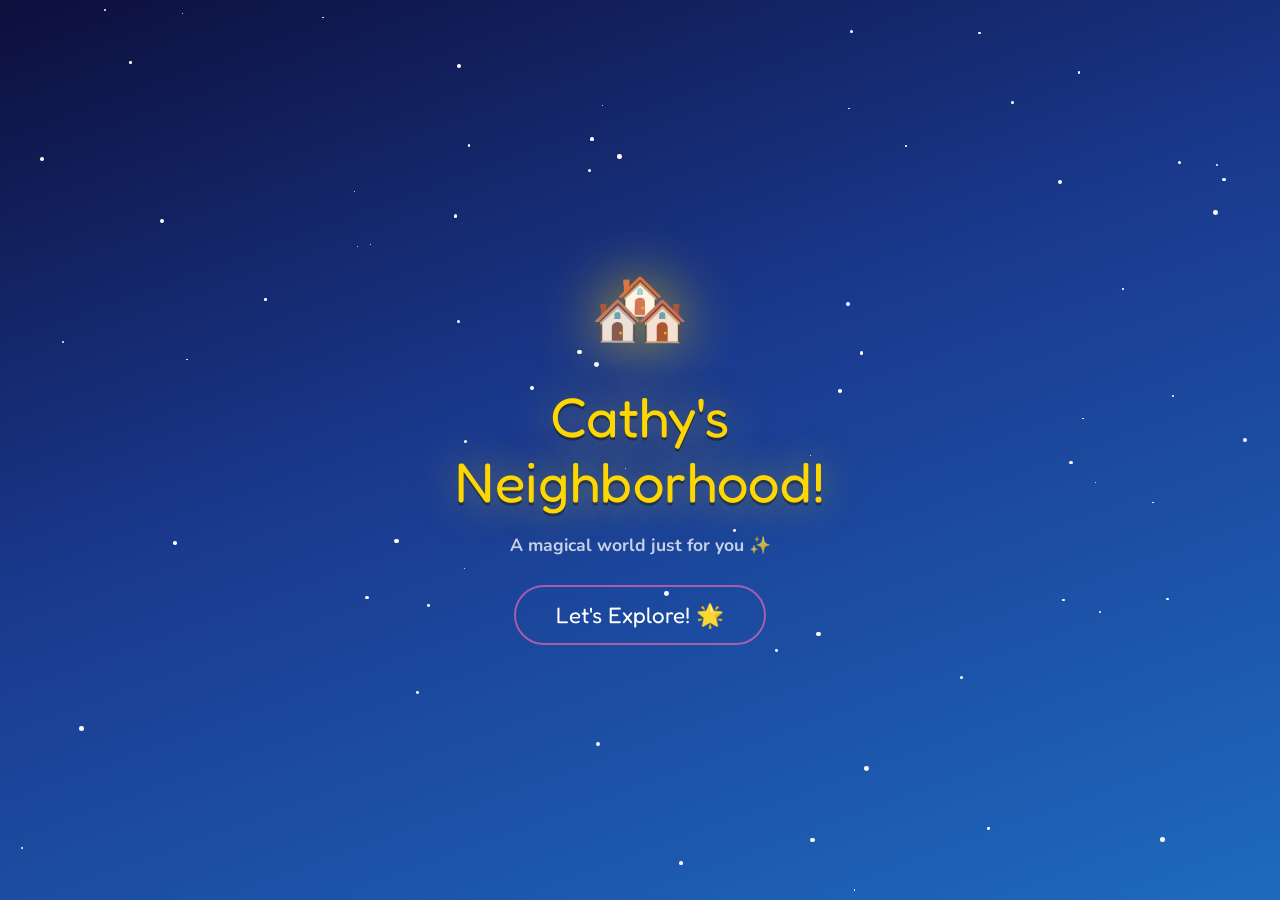
==== commit 19cae88d: "Add files via upload" ====
--- a/index.html
+++ b/index.html
@@ -726,7 +726,37 @@
 
 /* ── SERVICE WORKER ─────────────────────────────────────── */
 if('serviceWorker' in navigator)
-  navigator.serviceWorker.register('./sw.js').catch(()=>{});
+  if ('serviceWorker' in navigator) {
+  navigator.serviceWorker.register('./sw.js').then(reg => {
+    // Force check for updates every time the page loads
+    reg.update();
+    // When a new SW is waiting, activate it immediately
+    reg.addEventListener('updatefound', () => {
+      const newSW = reg.installing;
+      newSW.addEventListener('statechange', () => {
+        if (newSW.state === 'installed' && navigator.serviceWorker.controller) {
+          // New SW ready — reload to use it
+          window.location.reload();
+        }
+      });
+    });
+  }).catch(()=>{});
+}
+
+/* ── CACHE BUST — clears old SW on first visit after deploy ── */
+const EXPECTED_CACHE = 'cathys-hood-v5.0';
+(async () => {
+  if (!('caches' in window)) return;
+  const keys = await caches.keys();
+  const hasOld = keys.some(k => k !== EXPECTED_CACHE && k.startsWith('cathys-hood-'));
+  if (hasOld) {
+    // Old cache found — unregister all SWs and reload fresh
+    const regs = await navigator.serviceWorker.getRegistrations();
+    await Promise.all(regs.map(r => r.unregister()));
+    await Promise.all(keys.map(k => caches.delete(k)));
+    window.location.reload();
+  }
+})();
 
 /* ── BOOT ───────────────────────────────────────────────── */
 function toggleAudio(){
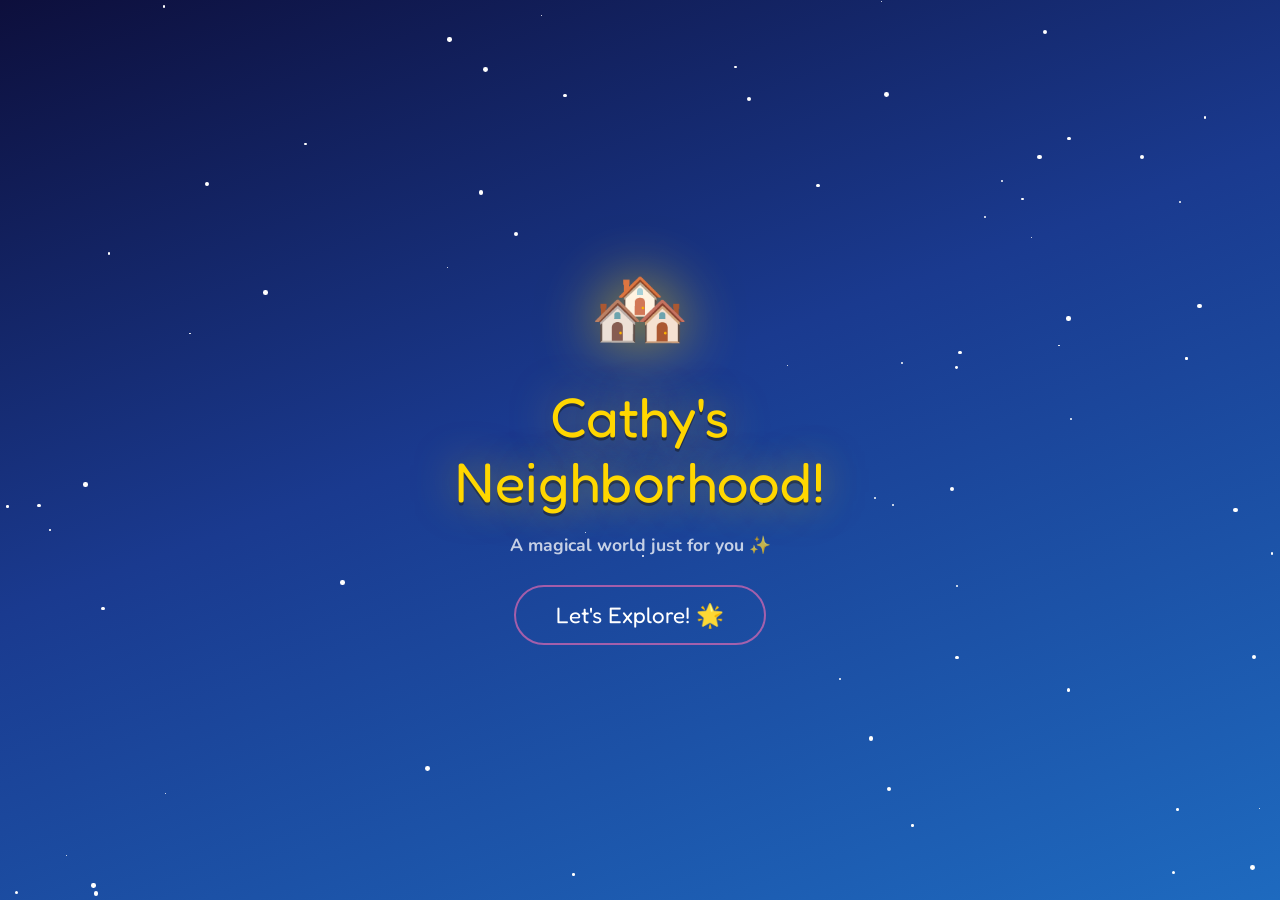
==== commit f75c4ce8: "Add files via upload" ====
--- a/index.html
+++ b/index.html
@@ -6,7 +6,7 @@
 <meta name="apple-mobile-web-app-capable" content="yes">
 <meta name="apple-mobile-web-app-status-bar-style" content="black-translucent">
 <meta name="theme-color" content="#1565c0">
-<title>Cathy's Neighborhood v5.0</title>
+<title>Cathy's Neighborhood v5.1</title>
 <link rel="manifest" href="manifest.json">
 
 <!-- PWA / iOS install icons -->
@@ -43,7 +43,7 @@
    v2.9 — PWA icons, .nojekyll, 404.html, apple-touch-icon, all GitHub Pages install requirements
    v3.0 — GSAP animation system: spring physics, wobble reactions, elastic confetti, smooth transitions everywhere
    v3.1 — Full audio engine (synth SFX + bg music per room), celebrate close fixed, kitchen chopping + sizzle pan
-   v5.0 — Pond rebuilt (GSAP ripples, hunger system, food arcs, animal wobbles), Mower fixed (SVG mower + pointer events), Driveway tool order fixed, Salon spray fixed (synth SFX + bg music per room), celebrate close fixed, kitchen chopping + sizzle pan: spring physics, wobble reactions, elastic confetti, smooth transitions everywhere, .nojekyll, 404.html, apple-touch-icon, all GitHub Pages install requirements, driveway 3-step wash, distinct drum sounds, robot assembly, SVG nails, mower image
+   v5.1 — Pond rebuilt (GSAP ripples, hunger system, food arcs, animal wobbles), Mower fixed (SVG mower + pointer events), Driveway tool order fixed, Salon spray fixed (synth SFX + bg music per room), celebrate close fixed, kitchen chopping + sizzle pan: spring physics, wobble reactions, elastic confetti, smooth transitions everywhere, .nojekyll, 404.html, apple-touch-icon, all GitHub Pages install requirements, driveway 3-step wash, distinct drum sounds, robot assembly, SVG nails, mower image
 ───────────────────────────────────────── */
 :root {
   --font-title:'Fredoka One',cursive;
@@ -114,7 +114,8 @@
 
 /* ZOOM */
 #zoom-wrap{position:fixed;right:14px;z-index:400;display:flex;flex-direction:column;gap:6px;bottom:156px;}
-.zoom-btn{width:38px;height:38px;border-radius:11px;border:none;background:rgba(10,20,60,.62);backdrop-filter:blur(10px);border:1px solid rgba(255,255,255,.15);color:#fff;font-size:1.1rem;cursor:pointer;display:flex;align-items:center;justify-content:center;transition:background .2s,transform .15s;}
+.zoom-btn{width:38px;height:38px;border-radius:11px;border:none;background:rgba(10,20,60,.62);backdrop-filter:blur(10px);border:1px solid rgba(255,255,255,.15);color:#fff;font-size:1.1rem;cursor:pointer;display:flex;align-items:center;justify-content:center;transition:background .2s,transform .15s;  font-weight:900;
+}
 .zoom-btn:active{transform:scale(.9);}
 
 /* MINIMAP */
@@ -201,15 +202,16 @@
 <!-- HUD -->
 <div id="hud">
   <div class="hud-bar">
-    <div class="hud-title">🌟 Cathy's Neighborhood <span style="font-size:.7em;opacity:.6">v5.0</span></div>
-    <div id="coin-display" style="font-family:var(--font-title);font-size:.85rem;color:var(--gold);text-shadow:0 0 8px rgba(255,215,0,.4);padding:4px 10px;background:rgba(0,0,0,.2);border-radius:10px;border:1px solid rgba(255,215,0,.2)">🪙 0</div>
+    <div class="hud-title">🌟 Cathy's Neighborhood <span style="font-size:.7em;opacity:.6">v5.1</span></div>
+    <div id="coin-display" onclick="showCoinInfo()" title="Your coins — keep exploring to earn more!" style="font-family:var(--font-title);font-size:.85rem;color:var(--gold);text-shadow:0 0 8px rgba(255,215,0,.4);padding:4px 10px;background:rgba(0,0,0,.2);border-radius:10px;border:1px solid rgba(255,215,0,.2)">🪙 0</div>
       <div class="hud-right">
-      <button class="hud-btn" id="audioBtn" onclick="toggleAudio()" title="Toggle sound">🔊</button>
-      <button class="hud-btn" onclick="centerView()">🗺️</button>
+      <button class="hud-btn" id="audioBtn" onclick="toggleAudio()" title="Toggle sound">🔊<span class="tip">Toggle Sound</span></button>
+      <button class="hud-btn" onclick="centerView()" title="Reset Map View" aria-label="Reset map view">🗺️<span class="tip">Reset Map View</span></button>
       <div class="hud-btn" id="home-btn"
         onmousedown="holdStart(event)" onmouseup="holdEnd()" onmouseleave="holdEnd()"
-        ontouchstart="holdStart(event)" ontouchend="holdEnd()">
-        🏠<div class="hold-ring" id="holdRing"></div>
+        ontouchstart="holdStart(event)" ontouchend="holdEnd()"
+        title="Hold for Parent Settings">
+        🏠<div class="hold-ring" id="holdRing"></div><span class="tip">Hold for Parent Settings</span>
       </div>
     </div>
   </div>
@@ -218,11 +220,11 @@
 <div id="greeting"></div>
 
 <div id="zoom-wrap">
-  <button class="zoom-btn" onclick="doZoom(+.12)">+</button>
-  <button class="zoom-btn" onclick="doZoom(-.12)">−</button>
+  <button class="zoom-btn" onclick="doZoom(+.12)" title="Zoom In" aria-label="Zoom in">+<span class="tip">Zoom In</span></button>
+  <button class="zoom-btn" onclick="doZoom(-.12)" title="Zoom Out" aria-label="Zoom out">−<span class="tip">Zoom Out</span></button>
 </div>
 
-<div id="minimap"><div id="mm-vp"></div></div>
+<div id="minimap" onclick="centerView()" title="Tap to reset view" style="cursor:pointer"><div id="mm-vp"></div></div>
 
 <div id="toybox">
   <div class="tb-inner">
@@ -231,7 +233,7 @@
   </div>
 </div>
 
-<button id="editor-toggle" onclick="toggleEdit()">✏️ EDIT ZONES</button>
+<!-- EDIT ZONES moved to parent gate -->
 
 <!-- MODAL -->
 <div id="modal-bg" onclick="bgClick(event)">
@@ -252,9 +254,13 @@
   <div class="pg-card">
     <div style="font-size:2.8rem">🔐</div>
     <div class="pg-title">Parent Settings</div>
-    <div class="pg-sub">You found the secret door!<br>What would you like to do?</div>
-    <button class="pg-btn danger" onclick="resetGame()">🔄 Reset All Progress</button>
-    <button class="pg-btn back"   onclick="closePG()">← Back to Play</button>
+    <div class="pg-sub">🏠 Hold the home button for 3 seconds to open this panel.<br>Parent controls for Cathy's Neighborhood.</div>
+    <button class="pg-btn" onclick="toggleEdit();closePG()" style="background:linear-gradient(135deg,#1565c0,#0d47a1)">✏️ Edit Zone Layout</button>
+        <button class="pg-btn danger" onclick="resetGame()">🔄 Reset All Progress</button>
+    <div style="font-family:var(--font-title);font-size:.6rem;color:rgba(255,255,255,.35);text-align:center;margin-top:4px">
+      v5.1 — cathyshood
+    </div>
+    <button class="pg-btn back" onclick="closePG()">← Back to Play</button>
   </div>
 </div>
 
@@ -744,7 +750,7 @@
 }
 
 /* ── CACHE BUST — clears old SW on first visit after deploy ── */
-const EXPECTED_CACHE = 'cathys-hood-v5.0';
+const EXPECTED_CACHE = 'cathys-hood-v5.1';
 (async () => {
   if (!('caches' in window)) return;
   const keys = await caches.keys();
@@ -759,6 +765,11 @@
 })();
 
 /* ── BOOT ───────────────────────────────────────────────── */
+function showCoinInfo(){
+  const coins = CN.Coins.get();
+  showGreet(`🪙 You have ${coins} coin${coins===1?'':'s'}! Keep exploring to earn more!`);
+  spawnStars(window.innerWidth/2, window.innerHeight/2, 8);
+}
 function toggleAudio(){
   const muted=CN.Audio.toggle();
   document.getElementById('audioBtn').textContent=muted?'🔇':'🔊';
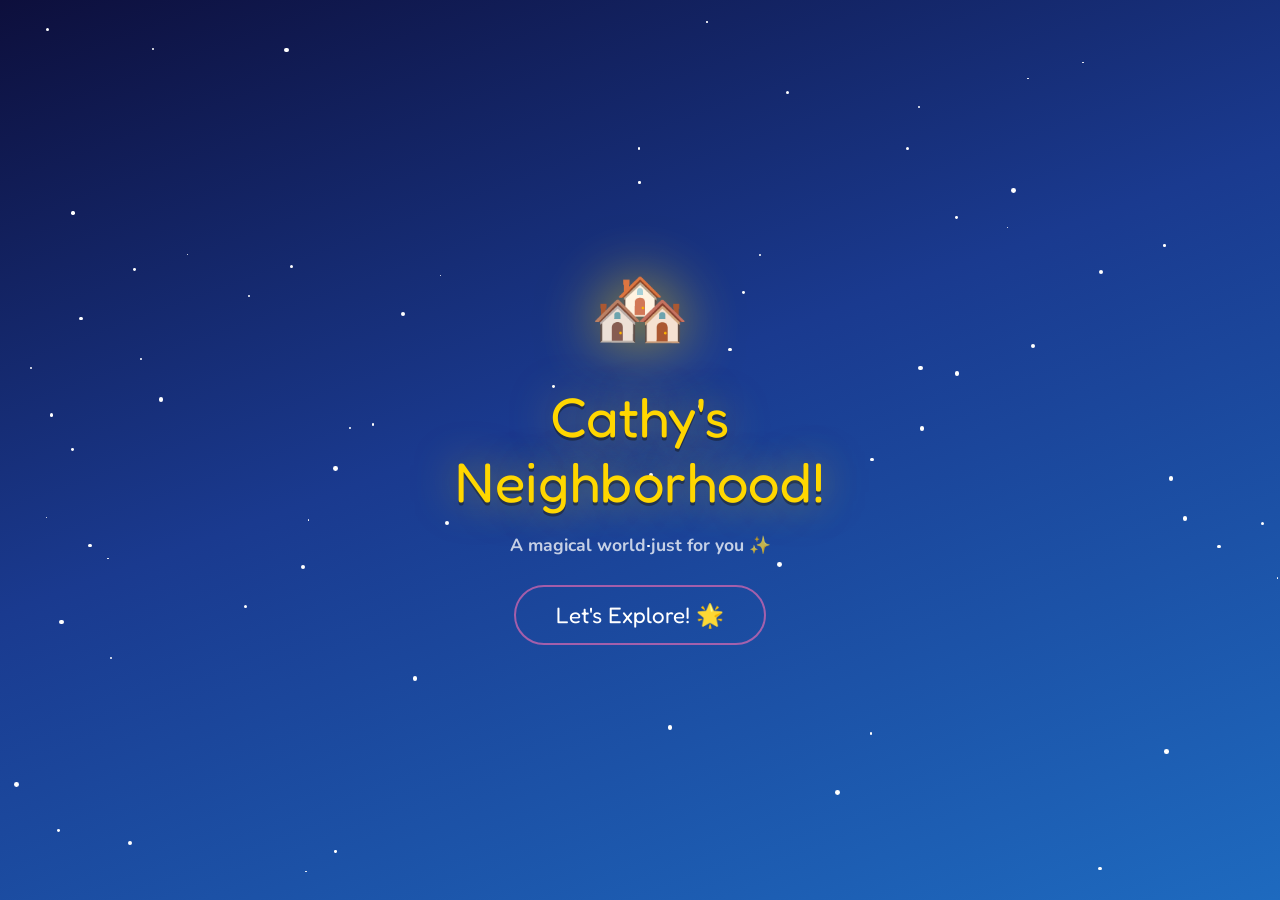
==== commit f27fb433: "Add files via upload" ====
--- a/index.html
+++ b/index.html
@@ -6,7 +6,7 @@
 <meta name="apple-mobile-web-app-capable" content="yes">
 <meta name="apple-mobile-web-app-status-bar-style" content="black-translucent">
 <meta name="theme-color" content="#1565c0">
-<title>Cathy's Neighborhood v5.1</title>
+<title>Cathy's Neighborhood v5.2</title>
 <link rel="manifest" href="manifest.json">
 
 <!-- PWA / iOS install icons -->
@@ -43,7 +43,7 @@
    v2.9 — PWA icons, .nojekyll, 404.html, apple-touch-icon, all GitHub Pages install requirements
    v3.0 — GSAP animation system: spring physics, wobble reactions, elastic confetti, smooth transitions everywhere
    v3.1 — Full audio engine (synth SFX + bg music per room), celebrate close fixed, kitchen chopping + sizzle pan
-   v5.1 — Pond rebuilt (GSAP ripples, hunger system, food arcs, animal wobbles), Mower fixed (SVG mower + pointer events), Driveway tool order fixed, Salon spray fixed (synth SFX + bg music per room), celebrate close fixed, kitchen chopping + sizzle pan: spring physics, wobble reactions, elastic confetti, smooth transitions everywhere, .nojekyll, 404.html, apple-touch-icon, all GitHub Pages install requirements, driveway 3-step wash, distinct drum sounds, robot assembly, SVG nails, mower image
+   v5.2 — Pond rebuilt (GSAP ripples, hunger system, food arcs, animal wobbles), Mower fixed (SVG mower + pointer events), Driveway tool order fixed, Salon spray fixed (synth SFX + bg music per room), celebrate close fixed, kitchen chopping + sizzle pan: spring physics, wobble reactions, elastic confetti, smooth transitions everywhere, .nojekyll, 404.html, apple-touch-icon, all GitHub Pages install requirements, driveway 3-step wash, distinct drum sounds, robot assembly, SVG nails, mower image
 ───────────────────────────────────────── */
 :root {
   --font-title:'Fredoka One',cursive;
@@ -202,16 +202,16 @@
 <!-- HUD -->
 <div id="hud">
   <div class="hud-bar">
-    <div class="hud-title">🌟 Cathy's Neighborhood <span style="font-size:.7em;opacity:.6">v5.1</span></div>
+    <div class="hud-title">🌟 Cathy's Neighborhood <span style="font-size:.7em;opacity:.6">v5.2</span></div>
     <div id="coin-display" onclick="showCoinInfo()" title="Your coins — keep exploring to earn more!" style="font-family:var(--font-title);font-size:.85rem;color:var(--gold);text-shadow:0 0 8px rgba(255,215,0,.4);padding:4px 10px;background:rgba(0,0,0,.2);border-radius:10px;border:1px solid rgba(255,215,0,.2)">🪙 0</div>
       <div class="hud-right">
-      <button class="hud-btn" id="audioBtn" onclick="toggleAudio()" title="Toggle sound">🔊<span class="tip">Toggle Sound</span></button>
-      <button class="hud-btn" onclick="centerView()" title="Reset Map View" aria-label="Reset map view">🗺️<span class="tip">Reset Map View</span></button>
+      <button class="hud-btn" id="audioBtn" onclick="toggleAudio()" title="Toggle sound">🔊</button>
+      <button class="hud-btn" onclick="centerView()" title="Reset Map View" aria-label="Reset map view">🗺️</button>
       <div class="hud-btn" id="home-btn"
         onmousedown="holdStart(event)" onmouseup="holdEnd()" onmouseleave="holdEnd()"
         ontouchstart="holdStart(event)" ontouchend="holdEnd()"
         title="Hold for Parent Settings">
-        🏠<div class="hold-ring" id="holdRing"></div><span class="tip">Hold for Parent Settings</span>
+        🏠<div class="hold-ring" id="holdRing"></div>
       </div>
     </div>
   </div>
@@ -220,8 +220,8 @@
 <div id="greeting"></div>
 
 <div id="zoom-wrap">
-  <button class="zoom-btn" onclick="doZoom(+.12)" title="Zoom In" aria-label="Zoom in">+<span class="tip">Zoom In</span></button>
-  <button class="zoom-btn" onclick="doZoom(-.12)" title="Zoom Out" aria-label="Zoom out">−<span class="tip">Zoom Out</span></button>
+  <button class="zoom-btn" onclick="doZoom(+.12)" title="Zoom In" aria-label="Zoom in">+</button>
+  <button class="zoom-btn" onclick="doZoom(-.12)" title="Zoom Out" aria-label="Zoom out">−</button>
 </div>
 
 <div id="minimap" onclick="centerView()" title="Tap to reset view" style="cursor:pointer"><div id="mm-vp"></div></div>
@@ -258,7 +258,7 @@
     <button class="pg-btn" onclick="toggleEdit();closePG()" style="background:linear-gradient(135deg,#1565c0,#0d47a1)">✏️ Edit Zone Layout</button>
         <button class="pg-btn danger" onclick="resetGame()">🔄 Reset All Progress</button>
     <div style="font-family:var(--font-title);font-size:.6rem;color:rgba(255,255,255,.35);text-align:center;margin-top:4px">
-      v5.1 — cathyshood
+      v5.2 — cathyshood
     </div>
     <button class="pg-btn back" onclick="closePG()">← Back to Play</button>
   </div>
@@ -750,7 +750,7 @@
 }
 
 /* ── CACHE BUST — clears old SW on first visit after deploy ── */
-const EXPECTED_CACHE = 'cathys-hood-v5.1';
+const EXPECTED_CACHE = 'cathys-hood-v5.2';
 (async () => {
   if (!('caches' in window)) return;
   const keys = await caches.keys();
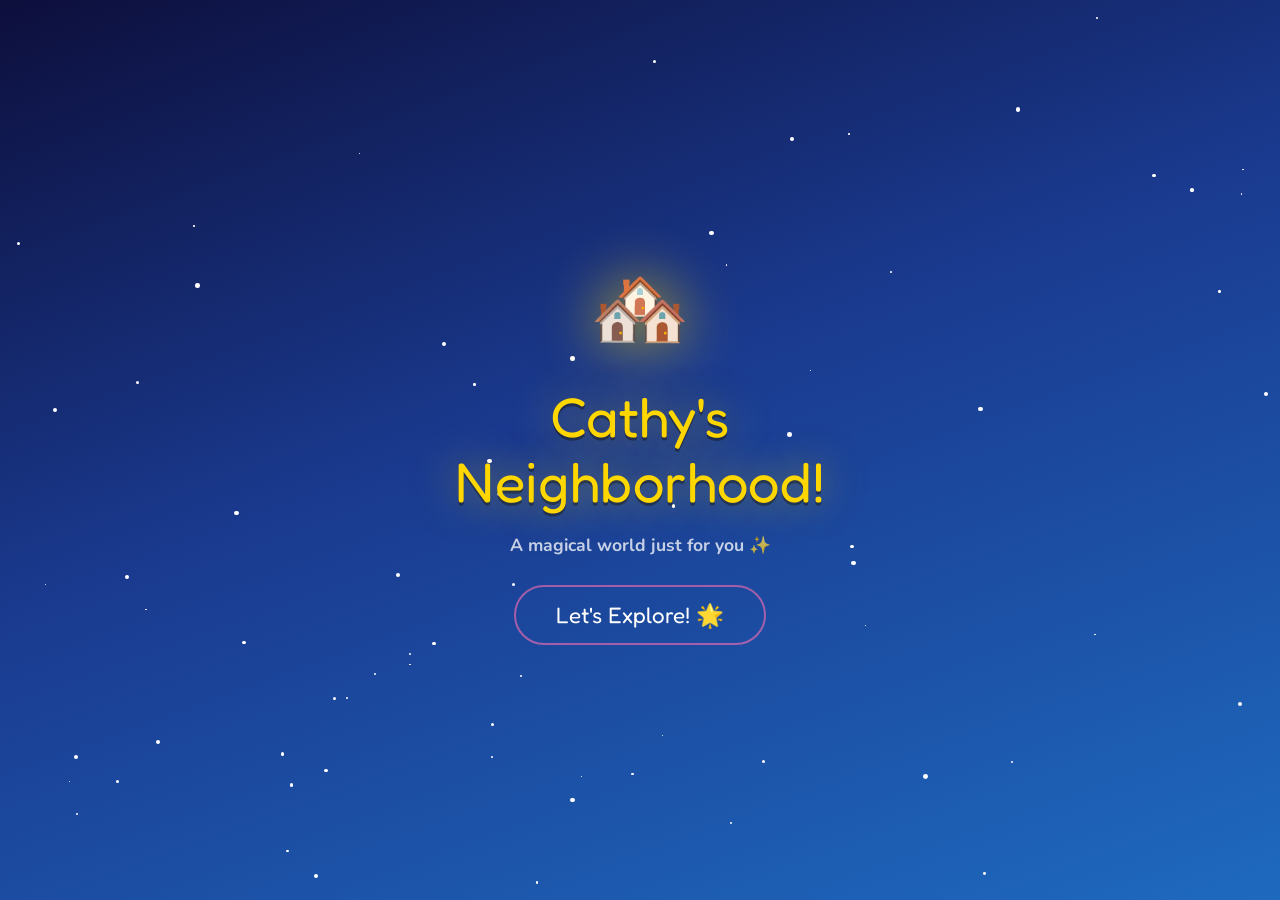
==== commit c846e1ed: "Add files via upload" ====
--- a/index.html
+++ b/index.html
@@ -6,7 +6,7 @@
 <meta name="apple-mobile-web-app-capable" content="yes">
 <meta name="apple-mobile-web-app-status-bar-style" content="black-translucent">
 <meta name="theme-color" content="#1565c0">
-<title>Cathy's Neighborhood v5.2</title>
+<title>Cathy's Neighborhood v5.3</title>
 <link rel="manifest" href="manifest.json">
 
 <!-- PWA / iOS install icons -->
@@ -43,7 +43,7 @@
    v2.9 — PWA icons, .nojekyll, 404.html, apple-touch-icon, all GitHub Pages install requirements
    v3.0 — GSAP animation system: spring physics, wobble reactions, elastic confetti, smooth transitions everywhere
    v3.1 — Full audio engine (synth SFX + bg music per room), celebrate close fixed, kitchen chopping + sizzle pan
-   v5.2 — Pond rebuilt (GSAP ripples, hunger system, food arcs, animal wobbles), Mower fixed (SVG mower + pointer events), Driveway tool order fixed, Salon spray fixed (synth SFX + bg music per room), celebrate close fixed, kitchen chopping + sizzle pan: spring physics, wobble reactions, elastic confetti, smooth transitions everywhere, .nojekyll, 404.html, apple-touch-icon, all GitHub Pages install requirements, driveway 3-step wash, distinct drum sounds, robot assembly, SVG nails, mower image
+   v5.3 — Pond rebuilt (GSAP ripples, hunger system, food arcs, animal wobbles), Mower fixed (SVG mower + pointer events), Driveway tool order fixed, Salon spray fixed (synth SFX + bg music per room), celebrate close fixed, kitchen chopping + sizzle pan: spring physics, wobble reactions, elastic confetti, smooth transitions everywhere, .nojekyll, 404.html, apple-touch-icon, all GitHub Pages install requirements, driveway 3-step wash, distinct drum sounds, robot assembly, SVG nails, mower image
 ───────────────────────────────────────── */
 :root {
   --font-title:'Fredoka One',cursive;
@@ -151,7 +151,7 @@
 .enter-btn{width:100%;padding:17px;border-radius:18px;border:2px solid rgba(255,255,255,.35);background:rgba(255,255,255,.22);font-family:var(--font-title);font-size:1.25rem;color:#fff;cursor:pointer;letter-spacing:.02em;display:flex;align-items:center;justify-content:center;gap:8px;transition:background .2s,transform .15s;box-shadow:0 6px 20px rgba(0,0,0,.25);}
 .enter-btn:hover{background:rgba(255,255,255,.3);}
 .enter-btn:active{transform:scale(.97);}
-.close-btn{position:absolute;top:14px;right:14px;width:38px;height:38px;border-radius:50%;border:none;background:rgba(0,0,0,.28);color:#fff;font-size:1.2rem;cursor:pointer;display:flex;align-items:center;justify-content:center;border:1px solid rgba(255,255,255,.2);transition:background .2s,transform .15s;}
+.close-btn{position:absolute;top:12px;right:12px;width:46px;height:46px;border-radius:50%;border:none;background:rgba(0,0,0,.35);color:#fff;font-size:1.3rem;cursor:pointer;display:flex;align-items:center;justify-content:center;border:1.5px solid rgba(255,255,255,.3);transition:background .2s,transform .15s;touch-action:manipulation;-webkit-tap-highlight-color:transparent;z-index:10;}
 .close-btn:hover{background:rgba(255,255,255,.18);transform:scale(1.08);}
 
 /* PARENT GATE */
@@ -202,7 +202,7 @@
 <!-- HUD -->
 <div id="hud">
   <div class="hud-bar">
-    <div class="hud-title">🌟 Cathy's Neighborhood <span style="font-size:.7em;opacity:.6">v5.2</span></div>
+    <div class="hud-title">🌟 Cathy's Neighborhood <span style="font-size:.7em;opacity:.6">v5.3</span></div>
     <div id="coin-display" onclick="showCoinInfo()" title="Your coins — keep exploring to earn more!" style="font-family:var(--font-title);font-size:.85rem;color:var(--gold);text-shadow:0 0 8px rgba(255,215,0,.4);padding:4px 10px;background:rgba(0,0,0,.2);border-radius:10px;border:1px solid rgba(255,215,0,.2)">🪙 0</div>
       <div class="hud-right">
       <button class="hud-btn" id="audioBtn" onclick="toggleAudio()" title="Toggle sound">🔊</button>
@@ -258,7 +258,7 @@
     <button class="pg-btn" onclick="toggleEdit();closePG()" style="background:linear-gradient(135deg,#1565c0,#0d47a1)">✏️ Edit Zone Layout</button>
         <button class="pg-btn danger" onclick="resetGame()">🔄 Reset All Progress</button>
     <div style="font-family:var(--font-title);font-size:.6rem;color:rgba(255,255,255,.35);text-align:center;margin-top:4px">
-      v5.2 — cathyshood
+      v5.3 — cathyshood
     </div>
     <button class="pg-btn back" onclick="closePG()">← Back to Play</button>
   </div>
@@ -472,6 +472,14 @@
   el.style.top=(y-ry)+'px';
   el.style.width=(rx*2)+'px';
   el.style.height=(ry*2)+'px';
+  // Direct touchstart for mobile — faster than click, not blocked by pan handler
+  el.addEventListener('touchstart', e=>{
+    e.preventDefault(); // prevent pan handler taking over
+    e.stopPropagation();
+    const room=r; // capture
+    const t=e.changedTouches[0];
+    zClick(room, {clientX:t.clientX, clientY:t.clientY, changedTouches:e.changedTouches});
+  }, {passive:false});
 }
 
 /* ── TRANSFORM ──────────────────────────────────────────── */
@@ -575,6 +583,7 @@
 
 /* ── ZONE CLICK ─────────────────────────────────────────── */
 function zClick(room,e){
+  if(e && e.stopPropagation) e.stopPropagation();
   // Ripple effect on the zone
   const el=document.getElementById('z_'+room.id);
   const rip=document.createElement('div');
@@ -623,10 +632,24 @@
     +(room.stub?'<div class="coming-tag">🚧 Coming soon — building this room! 🚧</div>':'');
   document.getElementById('enterLbl').textContent=room.stub?'Peek Inside!':(room.entranceLabel||"Let's Go!");
   document.getElementById('modal-bg').classList.add('open');
-  if(window.gsap) CN.Anim.celebrateIn(document.getElementById('mCard'));
-}
-
-function closeModal(){document.getElementById('modal-bg').classList.remove('open');S.activeRoom=null;}
+  // Use CSS transition instead of GSAP so closeModal can cleanly reverse it
+  // Reset first, then let CSS transition animate in
+  const card=document.getElementById('mCard');
+  if(window.gsap){ gsap.killTweensOf(card); }
+  card.style.transform=''; card.style.opacity='';
+}
+
+function closeModal(){
+  const bg=document.getElementById('modal-bg');
+  const card=document.getElementById('mCard');
+  // Kill any running GSAP animation that might have set inline styles
+  if(window.gsap){ gsap.killTweensOf(card); }
+  // Reset inline styles so CSS transition takes over
+  card.style.transform='';
+  card.style.opacity='';
+  bg.classList.remove('open');
+  S.activeRoom=null;
+}
 function bgClick(e){if(e.target===document.getElementById('modal-bg')) closeModal();}
 
 function enterRoom(){
@@ -750,7 +773,7 @@
 }
 
 /* ── CACHE BUST — clears old SW on first visit after deploy ── */
-const EXPECTED_CACHE = 'cathys-hood-v5.2';
+const EXPECTED_CACHE = 'cathys-hood-v5.3';
 (async () => {
   if (!('caches' in window)) return;
   const keys = await caches.keys();
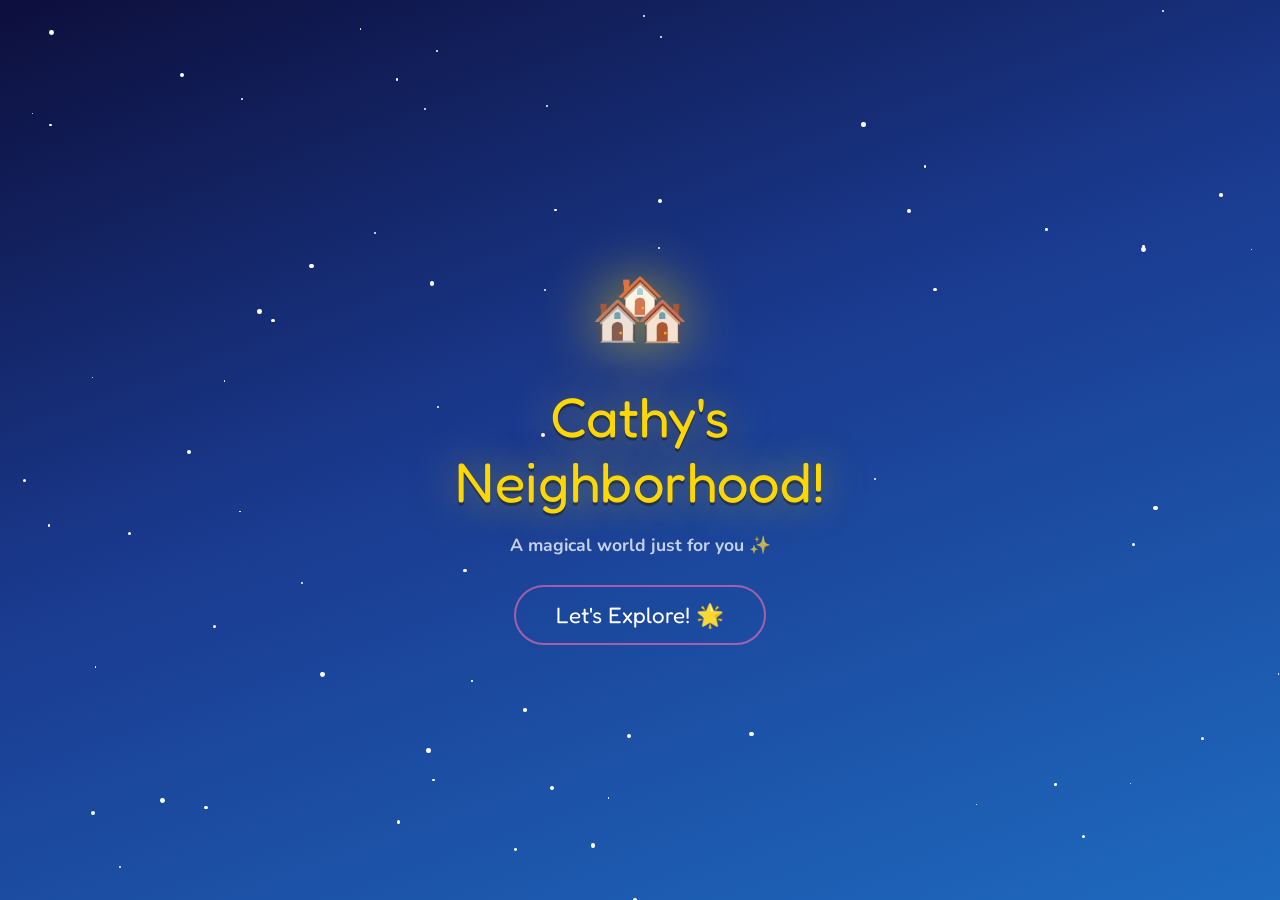
==== commit 8a1d5b77: "Add files via upload" ====
--- a/index.html
+++ b/index.html
@@ -6,7 +6,7 @@
 <meta name="apple-mobile-web-app-capable" content="yes">
 <meta name="apple-mobile-web-app-status-bar-style" content="black-translucent">
 <meta name="theme-color" content="#1565c0">
-<title>Cathy's Neighborhood v5.3</title>
+<title>Cathy's Neighborhood v5.6</title>
 <link rel="manifest" href="manifest.json">
 
 <!-- PWA / iOS install icons -->
@@ -43,7 +43,7 @@
    v2.9 — PWA icons, .nojekyll, 404.html, apple-touch-icon, all GitHub Pages install requirements
    v3.0 — GSAP animation system: spring physics, wobble reactions, elastic confetti, smooth transitions everywhere
    v3.1 — Full audio engine (synth SFX + bg music per room), celebrate close fixed, kitchen chopping + sizzle pan
-   v5.3 — Pond rebuilt (GSAP ripples, hunger system, food arcs, animal wobbles), Mower fixed (SVG mower + pointer events), Driveway tool order fixed, Salon spray fixed (synth SFX + bg music per room), celebrate close fixed, kitchen chopping + sizzle pan: spring physics, wobble reactions, elastic confetti, smooth transitions everywhere, .nojekyll, 404.html, apple-touch-icon, all GitHub Pages install requirements, driveway 3-step wash, distinct drum sounds, robot assembly, SVG nails, mower image
+   v5.6 — Pond rebuilt (GSAP ripples, hunger system, food arcs, animal wobbles), Mower fixed (SVG mower + pointer events), Driveway tool order fixed, Salon spray fixed (synth SFX + bg music per room), celebrate close fixed, kitchen chopping + sizzle pan: spring physics, wobble reactions, elastic confetti, smooth transitions everywhere, .nojekyll, 404.html, apple-touch-icon, all GitHub Pages install requirements, driveway 3-step wash, distinct drum sounds, robot assembly, SVG nails, mower image
 ───────────────────────────────────────── */
 :root {
   --font-title:'Fredoka One',cursive;
@@ -178,6 +178,61 @@
 .tb-slot:active{transform:scale(.88);}
 .tb-emoji{font-size:1.4rem;}
 .tb-num{position:absolute;bottom:2px;right:5px;font-size:.5rem;font-weight:900;color:rgba(255,255,255,.35);font-family:var(--font-body);}
+
+/* ── QUICK NAV MENU ── */
+#nav-btn {
+  position:fixed; bottom:calc(var(--toybox-h, 100px) + 14px); right:14px;
+  z-index:400; width:52px; height:52px; border-radius:50%;
+  background:linear-gradient(135deg,#7c3aed,#4c1d95);
+  border:2.5px solid rgba(255,255,255,.35);
+  box-shadow:0 4px 18px rgba(124,58,237,.5);
+  color:#fff; font-size:1.5rem; cursor:pointer;
+  display:flex; align-items:center; justify-content:center;
+  touch-action:manipulation; -webkit-tap-highlight-color:transparent;
+  transition:transform .15s, box-shadow .15s;
+}
+#nav-btn:active { transform:scale(.88); }
+#nav-btn.open { background:linear-gradient(135deg,#dc2626,#991b1b); }
+
+#nav-panel {
+  position:fixed; bottom:calc(var(--toybox-h, 100px) + 76px); right:10px;
+  z-index:399;
+  background:rgba(10,6,30,.94); backdrop-filter:blur(18px);
+  border-radius:20px; padding:8px 6px;
+  border:1.5px solid rgba(255,255,255,.14);
+  box-shadow:0 12px 40px rgba(0,0,0,.55);
+  display:none; flex-direction:column; gap:3px;
+  width:200px; max-height:65vh; overflow-y:auto;
+  scrollbar-width:none;
+}
+#nav-panel::-webkit-scrollbar { display:none; }
+#nav-panel.open { display:flex; }
+
+.nav-room {
+  display:flex; align-items:center; gap:10px;
+  padding:9px 12px; border-radius:13px;
+  cursor:pointer; touch-action:manipulation;
+  -webkit-tap-highlight-color:transparent;
+  transition:background .12s;
+  border:none; background:transparent; width:100%; text-align:left;
+}
+.nav-room:hover, .nav-room:active {
+  background:rgba(255,255,255,.1);
+}
+.nav-room-ico { font-size:1.3rem; flex-shrink:0; }
+.nav-room-name {
+  font-family:'Fredoka One',cursive;
+  font-size:.72rem; color:#fff; line-height:1.2;
+}
+.nav-divider {
+  height:1px; background:rgba(255,255,255,.08); margin:2px 6px;
+}
+.nav-header {
+  font-family:'Fredoka One',cursive; font-size:.58rem;
+  color:rgba(255,255,255,.4); text-align:center; padding:4px 0 2px;
+  letter-spacing:.06em; text-transform:uppercase;
+}
+
 </style>
 </head>
 <body>
@@ -202,7 +257,7 @@
 <!-- HUD -->
 <div id="hud">
   <div class="hud-bar">
-    <div class="hud-title">🌟 Cathy's Neighborhood <span style="font-size:.7em;opacity:.6">v5.3</span></div>
+    <div class="hud-title">🌟 Cathy's Neighborhood <span style="font-size:.7em;opacity:.6">v5.6</span></div>
     <div id="coin-display" onclick="showCoinInfo()" title="Your coins — keep exploring to earn more!" style="font-family:var(--font-title);font-size:.85rem;color:var(--gold);text-shadow:0 0 8px rgba(255,215,0,.4);padding:4px 10px;background:rgba(0,0,0,.2);border-radius:10px;border:1px solid rgba(255,215,0,.2)">🪙 0</div>
       <div class="hud-right">
       <button class="hud-btn" id="audioBtn" onclick="toggleAudio()" title="Toggle sound">🔊</button>
@@ -258,7 +313,7 @@
     <button class="pg-btn" onclick="toggleEdit();closePG()" style="background:linear-gradient(135deg,#1565c0,#0d47a1)">✏️ Edit Zone Layout</button>
         <button class="pg-btn danger" onclick="resetGame()">🔄 Reset All Progress</button>
     <div style="font-family:var(--font-title);font-size:.6rem;color:rgba(255,255,255,.35);text-align:center;margin-top:4px">
-      v5.3 — cathyshood
+      v5.6 — cathyshood
     </div>
     <button class="pg-btn back" onclick="closePG()">← Back to Play</button>
   </div>
@@ -773,7 +828,7 @@
 }
 
 /* ── CACHE BUST — clears old SW on first visit after deploy ── */
-const EXPECTED_CACHE = 'cathys-hood-v5.3';
+const EXPECTED_CACHE = 'cathys-hood-v5.6';
 (async () => {
   if (!('caches' in window)) return;
   const keys = await caches.keys();
@@ -822,6 +877,63 @@
 });
 
 window.addEventListener('resize',()=>{clamp();applyXform();});
+
+/* ── QUICK NAV ── */
+let _navOpen = false;
+function toggleNav() {
+  _navOpen = !_navOpen;
+  document.getElementById('nav-btn').classList.toggle('open', _navOpen);
+  document.getElementById('nav-panel').classList.toggle('open', _navOpen);
+  if (_navOpen && window.gsap) {
+    gsap.from('#nav-panel .nav-room', {
+      x:20, opacity:0, stagger:.04, duration:.25, ease:'back.out(1.5)'
+    });
+  }
+}
+function closeNav() {
+  _navOpen = false;
+  document.getElementById('nav-btn').classList.remove('open');
+  document.getElementById('nav-panel').classList.remove('open');
+}
+function navToRoom(roomId) {
+  closeNav();
+  if (!roomId) {
+    // Back to map — we're already on the map
+    centerView();
+    showGreet('Use the map to explore! 🗺️');
+    return;
+  }
+  window.location.href = 'rooms/' + roomId + '/index.html';
+}
+// Close nav when tapping outside
+document.addEventListener('pointerdown', e => {
+  if (_navOpen && !e.target.closest('#nav-btn') && !e.target.closest('#nav-panel')) {
+    closeNav();
+  }
+});
+
 </script>
+
+<!-- ── QUICK NAV BUTTON ── -->
+<button id="nav-btn" onclick="toggleNav()" title="Quick Room Select" aria-label="Quick room select">🗺</button>
+<div id="nav-panel" id="navPanel">
+  <div class="nav-header">Jump To Room</div>
+  <button class="nav-room" onclick="navToRoom('home')"><span class="nav-room-ico">🏡</span><span class="nav-room-name">Cathy's Home</span></button>
+  <button class="nav-room" onclick="navToRoom('kitchen')"><span class="nav-room-ico">🍳</span><span class="nav-room-name">Little Chef's Kitchen</span></button>
+  <button class="nav-room" onclick="navToRoom('salon')"><span class="nav-room-ico">💅</span><span class="nav-room-name">Royal Salon</span></button>
+  <button class="nav-room" onclick="navToRoom('garage')"><span class="nav-room-ico">🔧</span><span class="nav-room-name">Garage Workshop</span></button>
+  <button class="nav-room" onclick="navToRoom('driveway')"><span class="nav-room-ico">🚗</span><span class="nav-room-name">Driveway</span></button>
+  <button class="nav-room" onclick="navToRoom('pond')"><span class="nav-room-ico">🐘</span><span class="nav-room-name">The Pond</span></button>
+  <button class="nav-room" onclick="navToRoom('mower')"><span class="nav-room-ico">🚜</span><span class="nav-room-name">Lawn Mower</span></button>
+  <button class="nav-room" onclick="navToRoom('garden')"><span class="nav-room-ico">🥕</span><span class="nav-room-name">The Garden</span></button>
+  <button class="nav-room" onclick="navToRoom('construction')"><span class="nav-room-ico">🏗️</span><span class="nav-room-name">Alphabet Construction</span></button>
+  <button class="nav-room" onclick="navToRoom('music')"><span class="nav-room-ico">🎵</span><span class="nav-room-name">Music Lab</span></button>
+  <div class="nav-divider"></div>
+  <button class="nav-room" onclick="navToRoom(null)" style="justify-content:center">
+    <span class="nav-room-ico">🗺️</span>
+    <span class="nav-room-name">Back to Map</span>
+  </button>
+</div>
+
 </body>
 </html>
